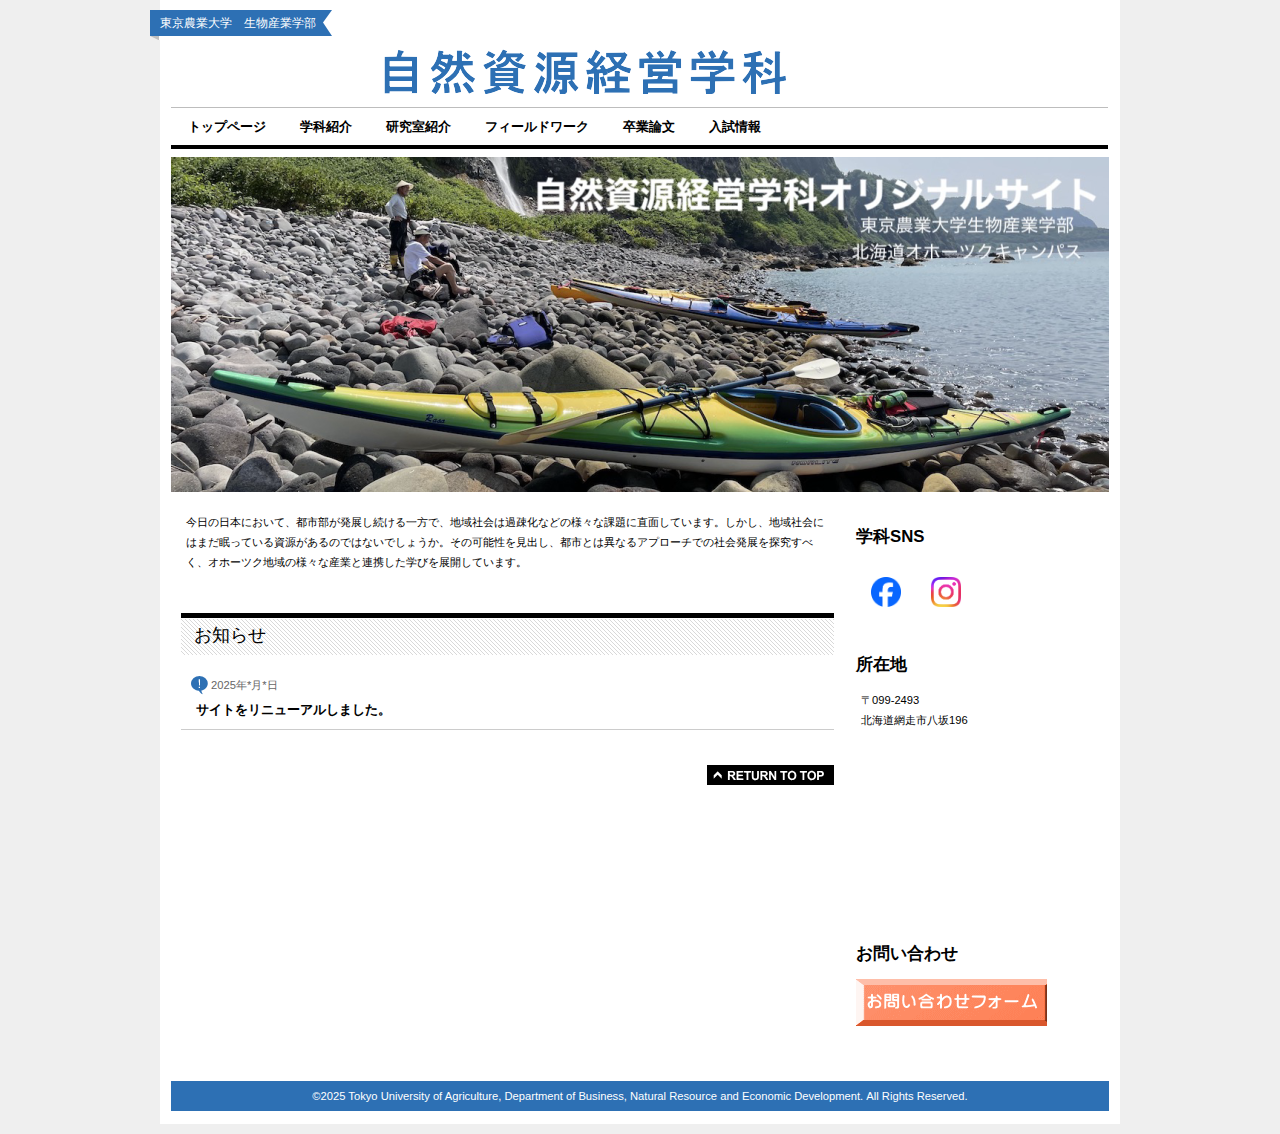
==== index.html @ 0df67103 "first commit" ====
<!DOCTYPE html>
<html lang="ja">
<head>
<meta http-equiv="Content-Type" content="text/html; charset=Shift_JIS">
<meta http-equiv="Content-Style-Type" content="text/css">
<meta http-equiv="Content-Script-Type" content="text/javascript">
<meta name="viewport" content="width=device-width, initial-scale=1">
<meta name="format-detection" content="telephone=no">
<meta name="GENERATOR" content="JustSystems Homepage Builder Version 22.0.5.0 for Windows">
<meta name="Keywords" content="�m��,�k�C��,�ό�,6���Y�Ɖ�,��w,���R">
<meta name="Description" content="���R�����o�c�w�Ȃ̓I�z�[�c�N�n��̗l�X�ȎY�ƂƘA�g�����w�т�W�J����w�Ȃł��B">
<title>�����_�Ƒ�w �����Y�Ɗw�� ���R�����o�c�w��</title>
<link rel="stylesheet" href="hpbparts.css" type="text/css" id="hpbparts">
<link rel="stylesheet" href="container_9J_2c_top.css" type="text/css" id="hpbcontainer">
<link rel="stylesheet" href="main_9J_2c.css" type="text/css" id="hpbmain">
<link rel="stylesheet" href="user.css" type="text/css" id="hpbuser">
<script type="text/javascript" src="jquery.min.js"><!-- hpbiptitle jQuery library --></script> <script type="text/javascript" src="move-mainnav.js">hpb-move-mainnav-js</script>
<script type="text/javascript" language="JavaScript">
<!--HPB_SCRIPT_ROV_50
//
//  (C) 2020 ������ЃW���X�g�V�X�e��
//

// HpbImgPreload:
//
function HpbImgPreload()
{
  var appVer=parseInt(navigator.appVersion);
  var isNC=false,isN6=false,isIE=false;
  if (document.all && appVer >= 4) isIE=true; else
    if (document.getElementById && appVer > 4) isN6=true; else
      if (document.layers && appVer >= 4) isNC=true;
  if (isNC||isN6||isIE)
  {
    if (document.images)
    {
      var imgName = HpbImgPreload.arguments[0];
      var cnt;
      swImg[imgName] = new Array;
      for (cnt = 1; cnt < HpbImgPreload.arguments.length; cnt++)
      {
        swImg[imgName][HpbImgPreload.arguments[cnt]] = new Image();
        swImg[imgName][HpbImgPreload.arguments[cnt]].src = HpbImgPreload.arguments[cnt];
      }
    }
  }
}
// HpbImgFind:
//
function HpbImgFind(doc, imgName)
{
  for (var i=0; i < doc.layers.length; i++)
  {
    var img = doc.layers[i].document.images[imgName];
    if (!img) img = HpbImgFind(doc.layers[i], imgName);
    if (img) return img;
  }
  return null;
}
// HpbImgSwap:
//
function HpbImgSwap(imgName, imgSrc)
{
  var appVer=parseInt(navigator.appVersion);
  var isNC=false,isN6=false,isIE=false;
  if (document.all && appVer >= 4) isIE=true; else
    if (document.getElementById && appVer > 4) isN6=true; else
      if (document.layers && appVer >= 4) isNC=true;
  if (isNC||isN6||isIE)
  {
    if (document.images)
    {
      var img = document.images[imgName];
      if (!img) img = HpbImgFind(document, imgName);
      if (img) img.src = imgSrc;
    }
  }
}
var swImg; swImg=new Array;
//-->
</script>
<script type="text/javascript" language="JavaScript">
<!--HPB_SCRIPT_PLD_50
HpbImgPreload('HPB_ROLLOVER1', 'button111.gif', 'button1111.gif');
//-->
</script>

 </head>
<body id="hpb-template-09-10-01" class="hpb-layoutset-01 hpb-responsive">
<div id="hpb-skip"><a href="#hpb-title">�{���փX�L�b�v</a></div>
<!-- container -->
<div id="hpb-container">
  <!-- header -->
  <div id="hpb-header">
    <div id="hpb-headerMain">
      <h1>�����_�Ƒ�w�@�����Y�Ɗw��</h1>
    </div>
    <div id="hpb-headerLogo"><a href="index.html">�����_�Ƒ�w�@�����Y�Ɗw���@���R���R�o�c�w��</a></div>
  </div>
  <!-- header end --><!-- inner -->
  <div id="hpb-inner">
    <!-- wrapper -->
    <div id="hpb-wrapper">
      <!-- page title -->
      <div id="hpb-title" class="hpb-top-image">
        <h2>�����������������������������������_�Ƒ�w �����Y�Ɗw�� ���R�����o�c�w��</h2>
      </div>
      <!-- page title end --><!-- main -->
      <div id="hpb-main">
        <!-- toppage -->
        <div id="toppage">
          <p>�����̓��{�ɂ����āA�s�s�������W�����������ŁA�n��Љ�͉ߑa���Ȃǂ̗l�X�ȉۑ�ɒ��ʂ��Ă��܂��B�������A�n��Љ�ɂ͂܂������Ă��鎑��������̂ł͂Ȃ��ł��傤���B���̉\�������o���A�s�s�Ƃ͈قȂ�A�v���[�`�ł̎Љ�W��T�����ׂ��A�I�z�[�c�N�n��̗l�X�ȎY�ƂƘA�g�����w�т�W�J���Ă��܂��B</p>
          <hr>
          <div id="toppage-news">
            <h3><span class="ja">�V�����</span><span class="en">���m�点</span></h3>
            <dl>
              <dt>2025�N*��*�� 
              <dd>�T�C�g�����j���[�A�����܂����B 
            </dl>
          </div>

          <div id="pagetop" style="text-align : left;"><a href="#hpb-container">���̃y�[�W�̐擪��</a>
            <div>
              <ul style="margin:0;padding:0">
                <li style="display:inline;background-image:none;padding:2px 1px 1px;border:0">
              </ul>
            </div>
            <!-- toppage end --></div>
        </div>
      </div>
      <!-- main end -->
    </div>
    <!-- wrapper end --><!-- navi -->
    <div id="hpb-nav">
      <h3 class="hpb-c-index">contents</h3>
      <ul>
        <li id="nav-toppage"><a href="index.html"><span class="ja">�g�b�v�y�[�W</span><span class="en">�g�b�v�y�[�W</span></a> 
        <li id="nav-profile"><a href="aboutus.html"><span class="ja">�v���t�B�[��</span><span class="en">�w�ȏЉ�</span></a> 
        <li id="nav-schedule"><a href="laboratory.html"><span class="ja">�X�P�W���[��</span><span class="en">�������Љ�</span></a> 
        <li id="nav-reoprt"><a href="fieldwork.html"><span class="ja">������</span><span class="en">�t�B�[���h���[�N</span></a> 
        <li id="nav-information"><a href="graduatethesis.html"><span class="ja">���ē�</span><span class="en">���Ƙ_��</span></a> 
        <li><a href="admission.html"><span class="ja">���ē�</span><span class="en">�������</span></a> 
        <li><span class="ja">���ē�</span> 
      </ul>
    </div>
    <!-- navi end --><!-- aside -->
    <div id="hpb-aside">
      <div id="banner" style="text-align : left;">
        <h2>�w��SNS</h2>
        <a href="https://www.facebook.com/TUA.ShizenSigenKeiei/"><img src="img/Facebook_Logo_Primary.png" width="30" height="30" border="0" hspace="15" vspace="15" align="left" alt="Facebook���S"></a>
        <div><a href="https://www.instagram.com/nature_nodai/"><img src="img/Instagram_Glyph_Gradient.png" width="30" height="30" border="0" hspace="15" vspace="15" alt="�C���X�^�O�������S"></a></div>
        �@
        <h2>���ݒn</h2>
        <p>��099-2493<br>
        �k�C���ԑ��s����196</p>
        <iframe src="https://www.google.com/maps/embed?pb=!1m18!1m12!1m3!1d1778744.7709348495!2d141.6305071505508!3d43.515283410866694!2m3!1f0!2f0!3f0!3m2!1i1024!2i768!4f13.1!3m3!1m2!1s0x5f6d3686e70d5a61%3A0x603394fdd5c8638f!2z5p2x5Lqs6L6y5qWt5aSn5a2mIOWMl-a1t-mBk-OCquODm-ODvOODhOOCr-OCreODo-ODs-ODkeOCuQ!5e0!3m2!1sja!2sjp!4v1741929454805!5m2!1sja!2sjp" style="border:0;
	width : 241px;
	height : 181px;
	allowfullscreen=" " loading="lazy" referrerpolicy="no-referrer-when-downgrade"></iframe>
        <div>
          <h2>���₢���킹</h2>
          <div><a href="https://form.run/embed/@so--h7cgMnsIVmKWk0HRAmiR?embed=direct"><a href="https://form.run/embed/@so--h7cgMnsIVmKWk0HRAmiR?embed=direct" id="HPB_ROLLOVER1" name="HPB_ROLLOVER1" onmouseout="HpbImgSwap('HPB_ROLLOVER1', 'button111.gif');" onmouseover="HpbImgSwap('HPB_ROLLOVER1', 'button1111.gif');"><img src="button111.gif" width="191" height="47" border="0" style="border-top-width : 0px;border-left-width : 0px;border-right-width : 0px;border-bottom-width : 0px;" alt="���₢���킹�t�H�[�� " name="HPB_ROLLOVER1"></a></a></div>
          <h2><br>
          </h2>
        </div>
      </div>
    </div>
    <!-- aside end -->
  </div>
  <!-- inner end --><!-- footer -->
  <div id="hpb-footer">
    <div id="hpb-footerMain">
      <p>&copy;2025 Tokyo University of Agriculture, Department of Business, Natural
      Resource and Economic Development.&nbsp;All&nbsp;Rights&nbsp;Reserved.</p>
    </div>
  </div>
  <!-- footer end -->
</div>
<!-- container end --><script type="text/javascript" src="navigation.js">hpb-navigation-js</script> </body>
</html>
---- hpbparts.css ----
@charset "Shift_JIS";

/******************************
 * float clear
 ******************************/
.hpb-clear {
    clear: both;
}

.hpb-clearfix:after {
    content: ".";
    clear: both;
    height: 0;
    display: block;
    visibility: hidden;
}
.hpb-clearfix {
    zoom: 1; /* for IE6 */
}

/******************************
 * ���C�A�E�g �R���e�i (div)
 ******************************/

/* ����Ȃ� ������ */
.hpb-parts-cnt-01 {
    margin: 0px;
    padding: 0px;
    border: none;
    width: auto;
    float: none;
    clear: both;
}

/* ����Ȃ� ��60px */
.hpb-parts-cnt-01-060 {
    margin: 0px;
    padding: 0px;
    border: none;
    width: 60px;
    float: left;
}

/* ����Ȃ� ��120px */
.hpb-parts-cnt-01-120 {
    margin: 0px;
    padding: 0px;
    border: none;
    width: 120px;
    float: left;
}

/* ����Ȃ� ��180px */
.hpb-parts-cnt-01-180 {
    margin: 0px;
    padding: 0px;
    border: none;
    width: 180px;
    float: left;
}

/* ����Ȃ� ��240px */
.hpb-parts-cnt-01-240 {
    margin: 0px;
    padding: 0px;
    border: none;
    width: 240px;
    float: left;
}

/* ����Ȃ� ��360px */
.hpb-parts-cnt-01-360 {
    margin: 0px;
    padding: 0px;
    border: none;
    width: 360px;
    float: left;
}

/* ���͂� ������ */
.hpb-parts-cnt-02 {
    margin: 0px;
    padding: 0px;
    border-width: 1px;
    border-style: solid;
    width: auto;
    float: none;
    clear: both;
}

/* ���͂� ��60px */
.hpb-parts-cnt-02-060 {
    margin: 0px;
    padding: 0px;
    border-width: 1px;
    border-style: solid;
    width: 60px;
    float: left;
}

/* ���͂� ��120px */
.hpb-parts-cnt-02-120 {
    margin: 0px;
    padding: 0px;
    border-width: 1px;
    border-style: solid;
    width: 120px;
    float: left;
}

/* ���͂� ��180px */
.hpb-parts-cnt-02-180 {
    margin: 0px;
    padding: 0px;
    border-width: 1px;
    border-style: solid;
    width: 180px;
    float: left;
}

/* ���͂� ��240px */
.hpb-parts-cnt-02-240 {
    margin: 0px;
    padding: 0px;
    border-width: 1px;
    border-style: solid;
    width: 240px;
    float: left;
}

/* ���͂� ��360px */
.hpb-parts-cnt-02-360 {
    margin: 0px;
    padding: 0px;
    border-width: 1px;
    border-style: solid;
    width: 360px;
    float: left;
}

/******************************
 * ���o�� (h1-h6)
 ******************************/

/* ����Ȃ� */
.hpb-parts-hl-01 {
    margin: 0px;
    padding: 0px 0.2em;
    border: none !important;
    line-height: 1.2em;
}

/* ���� 1 */
.hpb-parts-hl-02 {
    margin: 0px;
    padding: 0px 0.2em;
    border-bottom-width: 1px !important;
    border-bottom-style: solid !important;
    border-top-style: none !important;
    border-right-style: none !important;
    border-left-style: none !important;
    line-height: 1.2em;
}

/* ���� 2 (2�d��) */
.hpb-parts-hl-03 {
    margin: 0px;
    padding: 0px 0.2em;
    border-bottom-width: 3px !important;
    border-bottom-style: double !important;
    border-top-style: none !important;
    border-right-style: none !important;
    border-left-style: none !important;
    line-height: 1.2em;
}

/* ���͂� 1 */
.hpb-parts-hl-04 {
    margin: 0px;
    padding: 0px 0.2em;
    border-width: 1px !important;
    border-style: solid !important;
    line-height: 1.2em;
}

/* ���͂� 2 (2�d��) */
.hpb-parts-hl-05 {
    margin: 0px;
    padding: 0px 0.2em;
    border-width: 3px !important;
    border-style: double !important;
    line-height: 1.2em;
}

/* ����� 1 (�����t��) */
.hpb-parts-hl-06 {
    margin: 0px;
    padding: 0px 0px 0px 0.2em;
    border-left-width: 1.2em !important;
    border-left-style: solid !important;
    border-top-style: none !important;
    border-right-style: none !important;
    border-bottom-style: none !important;
    line-height: 1.2em;
}

/* ����� 2 (�����t��������) */
.hpb-parts-hl-07 {
    margin: 0px;
    padding: 0px 0px 0px 0.2em;
    border-left-width: 1.2em !important;
    border-left-style: solid !important;
    border-bottom-width: 2px !important;
    border-bottom-style: solid !important;
    border-top-style: none !important;
    border-right-style: none !important;
    line-height: 1.2em;
}

/* ����� 3 (�����t�������͂�) */
.hpb-parts-hl-08 {
    margin: 0px;
    padding: 0px 0px 0px 0.2em;
    border-style: solid !important;
    border-width: 2px 2px 2px 1.2em !important;
    line-height: 1.2em;
}

/******************************
 * ���͘g (div)
 ******************************/

/* �����Ȃ� */
.hpb-parts-cbox-01 {
    margin: 0px;
    padding: 5px;
    border: none;
}

/* ���͂� 1 (����) */
.hpb-parts-cbox-02 {
    margin: 0px;
    padding: 4px;
    border-width: 1px;
    border-style: solid;
}

/* ���͂� 2 (�_��) */
.hpb-parts-cbox-03 {
    margin: 0px;
    padding: 4px;
    border-width: 1px;
    border-style: dotted;
}

/* ���͂� 3 (2�d��) */
.hpb-parts-cbox-04 {
    margin: 0px;
    padding: 2px;
    border-width: 3px;
    border-style: double;
}

/******************************
 * �ʐ^/�摜 (img)
 ******************************/

/* �]���Ȃ� */
.hpb-parts-img-01 {
    margin: 0px;
    padding: 0px;
    border: none;
    float: left;
}

/* �]������ */
.hpb-parts-img-02 {
    margin: 0px;
    padding: 5px;
    border: none;
    float: left;
}

/* �ʐ^�{�b�N�X ���񂹔z�u�p */
.hpb-parts-img-03 {
    margin: 0px 5px 0px 0px !important;
    padding: 5px;
    border: none;
    float: left;
}

/* �ʐ^�{�b�N�X �E�񂹔z�u�p */
.hpb-parts-img-04 {
    margin: 0px 0px 0px 5px !important;
    padding: 5px;
    border: none;
    float: right;
}

/* �����ʐ^�{�b�N�X ���[�p */
.hpb-parts-img-05 {
    margin: 0px;
    padding: 5px;
    border: none;
    float: left;
    clear: both;
}

/* �����ʐ^�{�b�N�X 2��ڗp */
.hpb-parts-img-06 {
    margin: 0px;
    padding: 5px 5px 5px 0px;
    border: none;
    float: left;
}

/* �����ʐ^�{�b�N�X ���[�E2�s�ڗp */
.hpb-parts-img-07 {
    margin: 0px;
    padding: 0px 5px 5px 5px;
    border: none;
    float: left;
    clear: both;
}

/* �����ʐ^�{�b�N�X 2�s�ڗp */
.hpb-parts-img-08 {
    margin: 0px;
    padding: 0px 5px 5px 0px;
    border: none;
    float: left;
}

/******************************
 * ������ (hr)
 ******************************/

/* ������ 1 (�����E��) */
.hpb-parts-hr-01 {
    margin: 0.5em 0px;
    border-width: 1px 0px 0px 0px !important;
    border-top-style: solid !important;
}

/* ������ 2 (�����E��) */
.hpb-parts-hr-02 {
    margin: 0.5em 0px;
    border-width: 2px 0px 0px 0px;
    border-top-style: solid;
}

/* ������ 3 (�_���E��) */
.hpb-parts-hr-03 {
    margin: 0.5em 0px;
    border-width: 1px 0px 0px 0px;
    border-top-style: dotted;
    height: 0px;
}

/* ������ 4 (�_���E��) */
.hpb-parts-hr-04 {
    margin: 0.5em 0px;
    border-width: 2px 0px 0px 0px;
    border-top-style: dotted;
    height: 0px;
}

/* ������ 5 (�j���E��) */
.hpb-parts-hr-05 {
    margin: 0.5em 0px;
    border-width: 1px 0px 0px 0px;
    border-top-style: dashed;
}

/* ������ 6 (�j���E��) */
.hpb-parts-hr-06 {
    margin: 0.5em 0px;
    border-width: 2px 0px 0px 0px;
    border-top-style: dashed;
}

/* ������ 7 (2�d��) */
.hpb-parts-hr-07 {
    margin: 0.5em 0px;
    border-width: 3px 0px 0px 0px;
    border-top-style: double;
}

/******************************
 * �ʐ^�{�b�N�X (div)
 ******************************/

/* ����Ȃ� */
.hpb-parts-pbox-01 {
    margin: 5px;
    padding: 0px;
    border: none;
    text-align: left;
    width: auto;
    float: none;
    clear: both;
}

/* ����Ȃ� �摜��60px */
.hpb-parts-pbox-01-060 {
    margin: 5px;
    padding: 0px 0px 5px 0px;
    border: none;
    text-align: left;
    width: 70px;
    float: left;
}

/* ����Ȃ� �摜��120px */
.hpb-parts-pbox-01-120 {
    margin: 5px;
    padding: 0px 0px 5px 0px;
    border: none;
    text-align: left;
    width: 130px;
    float: left;
}

/* ����Ȃ� �摜��180px */
.hpb-parts-pbox-01-180 {
    margin: 5px;
    padding: 0px 0px 5px 0px;
    border: none;
    text-align: left;
    width: 190px;
    float: left;
}

/* ����Ȃ� �摜��240px */
.hpb-parts-pbox-01-240 {
    margin: 5px;
    padding: 0px 0px 5px 0px;
    border: none;
    text-align: left;
    width: 250px;
    float: left;
}

/* ���͂� */
.hpb-parts-pbox-02 {
    margin: 4px;
    padding: 0px;
    border-width: 1px;
    border-style: solid;
    text-align: left;
    width: auto;
    float: none;
}

/* ���͂� �摜��60px */
.hpb-parts-pbox-02-060 {
    margin: 4px;
    padding: 0px 0px 5px 0px;
    border-width: 1px;
    border-style: solid;
    text-align: left;
    width: 70px;
    float: left;
}

/* ���͂� �摜��120px */
.hpb-parts-pbox-02-120 {
    margin: 4px;
    padding: 0px 0px 5px 0px;
    border-width: 1px;
    border-style: solid;
    text-align: left;
    width: 130px;
    float: left;
}

/* ���͂� �摜��180px */
.hpb-parts-pbox-02-180 {
    margin: 4px;
    padding: 0px 0px 5px 0px;
    border-width: 1px;
    border-style: solid;
    text-align: left;
    width: 190px;
    float: left;
}

/* ���͂� �摜��240px */
.hpb-parts-pbox-02-240 {
    margin: 4px;
    padding: 0px 0px 5px 0px;
    border-width: 1px;
    border-style: solid;
    text-align: left;
    width: 250px;
    float: left;
}

/* �ʐ^�{�b�N�X�p ���͗̈� */
.hpb-parts-pbox-desc {
    margin: 0px;
    padding: 5px 5px 0px 5px;
    border: none;
}

/******************************
 * �����ʐ^�{�b�N�X (div)
 ******************************/

/* ����Ȃ� �摜��60px ��2x�c1 */
.hpb-parts-mpbox-01-2060 {
    margin: 5px;
    padding: 0px 0px 5px 0px;
    border: none;
    text-align: left;
    width: 135px;
    float: left;
}

/* ����Ȃ� �摜��60px ��3x�c1 */
.hpb-parts-mpbox-01-3060 {
    margin: 5px;
    padding: 0px 0px 5px 0px;
    border: none;
    text-align: left;
    width: 200px;
    float: left;
}

/* ����Ȃ� �摜��60px ��4x�c1 */
.hpb-parts-mpbox-01-4060 {
    margin: 5px;
    padding: 0px 0px 5px 0px;
    border: none;
    text-align: left;
    width: 265px;
    float: left;
}

/* ����Ȃ� �摜��120px ��2x�c1 */
.hpb-parts-mpbox-01-2120 {
    margin: 5px;
    padding: 0px 0px 5px 0px;
    border: none;
    text-align: left;
    width: 255px;
    float: left;
}

/* ����Ȃ� �摜��120px ��3x�c1 */
.hpb-parts-mpbox-01-3120 {
    margin: 5px;
    padding: 0px 0px 5px 0px;
    border: none;
    text-align: left;
    width: 380px;
    float: left;
}

/* ����Ȃ� �摜��120px ��4x�c1 */
.hpb-parts-mpbox-01-4120 {
    margin: 5px;
    padding: 0px 0px 5px 0px;
    border: none;
    text-align: left;
    width: 505px;
    float: left;
}

/* ����Ȃ� �摜��180px ��2x�c1 */
.hpb-parts-mpbox-01-2180 {
    margin: 5px;
    padding: 0px 0px 5px 0px;
    border: none;
    text-align: left;
    width: 375px;
    float: left;
}

/* ����Ȃ� �摜��180px ��3x�c1 */
.hpb-parts-mpbox-01-3180 {
    margin: 5px;
    padding: 0px 0px 5px 0px;
    border: none;
    text-align: left;
    width: 560px;
    float: left;
}

/* ����Ȃ� �摜��180px ��4x�c1 */
.hpb-parts-mpbox-01-4180 {
    margin: 5px;
    padding: 0px 0px 5px 0px;
    border: none;
    text-align: left;
    width: 745px;
    float: left;
}

/* ����Ȃ� �摜��240px ��2x�c1 */
.hpb-parts-mpbox-01-2240 {
    margin: 5px;
    padding: 0px 0px 5px 0px;
    border: none;
    text-align: left;
    width: 495px;
    float: left;
}

/* ����Ȃ� �摜��240px ��3x�c1 */
.hpb-parts-mpbox-01-3240 {
    margin: 5px;
    padding: 0px 0px 5px 0px;
    border: none;
    text-align: left;
    width: 740px;
    float: left;
}

/* ����Ȃ� �摜��240px ��4x�c1 */
.hpb-parts-mpbox-01-4240 {
    margin: 5px;
    padding: 0px 0px 5px 0px;
    border: none;
    text-align: left;
    width: 985px;
    float: left;
}

/* ���͂� �摜��60px ��2x�c1 */
.hpb-parts-mpbox-02-2060 {
    margin: 4px;
    padding: 0px 0px 5px 0px;
    border-width: 1px;
    border-style: solid;
    text-align: left;
    width: 135px;
    float: left;
}

/* ���͂� �摜��60px ��3x�c1 */
.hpb-parts-mpbox-02-3060 {
    margin: 4px;
    padding: 0px 0px 5px 0px;
    border-width: 1px;
    border-style: solid;
    text-align: left;
    width: 200px;
    float: left;
}

/* ���͂� �摜��60px ��4x�c1 */
.hpb-parts-mpbox-02-4060 {
    margin: 4px;
    padding: 0px 0px 5px 0px;
    border-width: 1px;
    border-style: solid;
    text-align: left;
    width: 265px;
    float: left;
}

/* ���͂� �摜��120px ��2x�c1 */
.hpb-parts-mpbox-02-2120 {
    margin: 4px;
    padding: 0px 0px 5px 0px;
    border-width: 1px;
    border-style: solid;
    text-align: left;
    width: 255px;
    float: left;
}

/* ���͂� �摜��120px ��3x�c1 */
.hpb-parts-mpbox-02-3120 {
    margin: 4px;
    padding: 0px 0px 5px 0px;
    border-width: 1px;
    border-style: solid;
    text-align: left;
    width: 380px;
    float: left;
}

/* ���͂� �摜��120px ��4x�c1 */
.hpb-parts-mpbox-02-4120 {
    margin: 4px;
    padding: 0px 0px 5px 0px;
    border-width: 1px;
    border-style: solid;
    text-align: left;
    width: 505px;
    float: left;
}

/* ���͂� �摜��180px ��2x�c1 */
.hpb-parts-mpbox-02-2180 {
    margin: 4px;
    padding: 0px 0px 5px 0px;
    border-width: 1px;
    border-style: solid;
    text-align: left;
    width: 375px;
    float: left;
}

/* ���͂� �摜��180px ��3x�c1 */
.hpb-parts-mpbox-02-3180 {
    margin: 4px;
    padding: 0px 0px 5px 0px;
    border-width: 1px;
    border-style: solid;
    text-align: left;
    width: 560px;
    float: left;
}

/* ���͂� �摜��180px ��4x�c1 */
.hpb-parts-mpbox-02-4180 {
    margin: 4px;
    padding: 0px 0px 5px 0px;
    border-width: 1px;
    border-style: solid;
    text-align: left;
    width: 745px;
    float: left;
}

/* ���͂� �摜��240px ��2x�c1 */
.hpb-parts-mpbox-02-2240 {
    margin: 4px;
    padding: 0px 0px 5px 0px;
    border-width: 1px;
    border-style: solid;
    text-align: left;
    width: 495px;
    float: left;
}

/* ���͂� �摜��240px ��3x�c1 */
.hpb-parts-mpbox-02-3240 {
    margin: 4px;
    padding: 0px 0px 5px 0px;
    border-width: 1px;
    border-style: solid;
    text-align: left;
    width: 740px;
    float: left;
}

/* ���͂� �摜��240px ��4x�c1 */
.hpb-parts-mpbox-02-4240 {
    margin: 4px;
    padding: 0px 0px 5px 0px;
    border-width: 1px;
    border-style: solid;
    text-align: left;
    width: 985px;
    float: left;
}

/******************************
 * �o�i�[���X�g
 ******************************/

/* �����^ 1 */
.hpb-parts-blist-01 {
    margin: 0px;
    padding: 0px;
}
.hpb-parts-blist-01 ul {
    margin: 0px;
    padding: 5px 0px 0px 0px;
    list-style-type: none;
    text-align: center;
}
.hpb-parts-blist-01 li {
    padding: 0px 5px 5px 5px;
}
.hpb-parts-blist-01 li a {
    display: block;
    margin: 0px;
    padding: 5px;
    text-decoration: none;
    border-style: none;
}

/* �����^ 2 */
.hpb-parts-blist-02 {
    margin: 0px;
    padding: 0px;
}
.hpb-parts-blist-02 ul {
    margin: 0px;
    padding: 5px 0px 0px 0px;
    list-style-type: none;
    text-align: center;
}
.hpb-parts-blist-02 li {
    padding: 0px 5px 5px 5px;
}
.hpb-parts-blist-02 li a {
    display: block;
    margin: 0px;
    padding: 5px;
    text-decoration: none;
    border-width: 1px;
    border-style: solid;
}

/* �����^ 3 */
.hpb-parts-blist-03 {
    margin: 0px;
    padding: 0px;
}
.hpb-parts-blist-03 ul {
    margin: 0px;
    padding: 5px 0px 0px 0px;
    list-style-type: none;
    text-align: center;
}
.hpb-parts-blist-03 li {
    padding: 0px 5px 5px 5px;
}
.hpb-parts-blist-03 li a {
    display: block;
    margin: 0px auto;
    padding: 5px;
    text-decoration: none;
    border-left-width: 2em;
    border-left-style: solid;
    border-right-width: 2em;
    border-right-style: solid;
    border-top-width: 1px;
    border-top-style: solid;
    border-bottom-width: 1px;
    border-bottom-style: solid;
}

/* �摜�t�� 1 */
.hpb-parts-blist-04 {
    margin: 0px;
    padding: 0px;
}
.hpb-parts-blist-04 ul {
    margin: 0px;
    padding: 5px 0px 0px 0px;
    list-style-type: none;
    text-align: left;
}
.hpb-parts-blist-04 li {
    padding: 0px 5px 5px 5px;
}
.hpb-parts-blist-04 li a {
    display: block;
    margin: 0px;
    padding: 0px;
    text-decoration: none;
    border-style: none;
    height: 30px;
}
.hpb-parts-blist-04 li a img {
    margin: 0px;
    padding: 0px 5px 0px 0px;
    border: none;
    vertical-align: middle;
}

/* �摜�t�� 2 */
.hpb-parts-blist-05 {
    margin: 0px;
    padding: 0px;
}
.hpb-parts-blist-05 ul {
    margin: 0px;
    padding: 5px 0px 0px 0px;
    list-style-type: none;
    text-align: left;
}
.hpb-parts-blist-05 li {
    padding: 0px 5px 5px 5px;
}
.hpb-parts-blist-05 li a {
    display: block;
    margin: 0px;
    padding: 0px;
    text-decoration: none;
    border-width: 1px;
    border-style: solid;
    height: 30px;
}
.hpb-parts-blist-05 li a img {
    margin: 0px;
    padding: 0px 5px 0px 0px;
    border: none;
    vertical-align: middle;
}

/******************************
 * �f�t�H���g�X�^�C���ݒ�
 ******************************/

.hpb-parts-cnt-style {
    text-align: left;
}

.hpb-parts-hl-style {
    border-color: #cccccc;
}

.hpb-parts-cbox-style {
    text-align: left;
}

.hpb-parts-hr-style {
    clear: both;
}

.hpb-parts-pbox-style {
    border-color: #cccccc;
}

/*--------------------------------------------------------
  �t��CSS�e���v���[�g���i���X�|���V�u�ݒ�
--------------------------------------------------------*/
@media screen and (max-width: 568px) {

	/******************************
	 * Yahoo!���R-�n�}, Google�}�b�v
	 ******************************/
	div[name="HPBMAP"] {
		max-width: 100% !important;
	}

	#hpb-main div[name="HPBMAP"] img {
		max-width: none;
	}

	/******************************
	 * �t�H�g���[�V����
	 ******************************/
	.hpb-photomotion {
		max-width: 100% !important;
		height: auto !important;
	}
	.hpb-photomotion:after {
		display:table;
		clear:both;
		content:"";
	}

	/* �摜�ݒ� */
	#hpb-main img {
		max-width: 100%;
		height: auto;
	}

	/******************************
	 * ���C�A�E�g �R���e�i (div)
	 ******************************/
	/* ����Ȃ� ��60px */
	.hpb-parts-cnt-01-060,
	/* ����Ȃ� ��120px */
	.hpb-parts-cnt-01-120,
	/* ����Ȃ� ��180px */
	.hpb-parts-cnt-01-180,
	/* ����Ȃ� ��240px */
	.hpb-parts-cnt-01-240,
	/* ����Ȃ� ��360px */
	.hpb-parts-cnt-01-360 {
		max-width:100%;
		margin-left: auto;
		margin-right: auto;
	}

	/******************************
	 * �ʐ^�{�b�N�X (div)
	 ******************************/
	/* ����Ȃ� �摜��60px */
	.hpb-parts-pbox-01-060,
	/* ����Ȃ� �摜��120px */
	.hpb-parts-pbox-01-120,
	/* ����Ȃ� �摜��180px */
	.hpb-parts-pbox-01-180,
	/* ����Ȃ� �摜��240px */
	.hpb-parts-pbox-01-240,
	/* ���͂� */
	.hpb-parts-pbox-02,
	/* ���͂� �摜��60px */
	.hpb-parts-pbox-02-060,
	/* ���͂� �摜��120px */
	.hpb-parts-pbox-02-120,
	/* ���͂� �摜��180px */
	.hpb-parts-pbox-02-180,
	/* ���͂� �摜��240px */
	.hpb-parts-pbox-02-240 {
		max-width:100%;
		margin-left: auto;
		margin-right: auto;
	}

	/******************************
	 * �����ʐ^�{�b�N�X (div)
	 ******************************/
	/* ����Ȃ� �摜��60px ��2x�c1 */
	.hpb-parts-mpbox-01-2060,
	/* ����Ȃ� �摜��60px ��3x�c1 */
	.hpb-parts-mpbox-01-3060,
	/* ����Ȃ� �摜��60px ��4x�c1 */
	.hpb-parts-mpbox-01-4060,
	/* ����Ȃ� �摜��120px ��2x�c1 */
	.hpb-parts-mpbox-01-2120,
	/* ����Ȃ� �摜��120px ��3x�c1 */
	.hpb-parts-mpbox-01-3120,
	/* ����Ȃ� �摜��120px ��4x�c1 */
	.hpb-parts-mpbox-01-4120,
	/* ����Ȃ� �摜��180px ��2x�c1 */
	.hpb-parts-mpbox-01-2180,
	/* ����Ȃ� �摜��180px ��3x�c1 */
	.hpb-parts-mpbox-01-3180,
	/* ����Ȃ� �摜��180px ��4x�c1 */
	.hpb-parts-mpbox-01-4180,
	/* ����Ȃ� �摜��240px ��2x�c1 */
	.hpb-parts-mpbox-01-2240,
	/* ����Ȃ� �摜��240px ��3x�c1 */
	.hpb-parts-mpbox-01-3240,
	/* ����Ȃ� �摜��240px ��4x�c1 */
	.hpb-parts-mpbox-01-4240,
	/* ���͂� �摜��60px ��2x�c1 */
	.hpb-parts-mpbox-02-2060,
	/* ���͂� �摜��60px ��3x�c1 */
	.hpb-parts-mpbox-02-3060,
	/* ���͂� �摜��60px ��4x�c1 */
	.hpb-parts-mpbox-02-4060,
	/* ���͂� �摜��120px ��2x�c1 */
	.hpb-parts-mpbox-02-2120,
	/* ���͂� �摜��120px ��3x�c1 */
	.hpb-parts-mpbox-02-3120,
	/* ���͂� �摜��120px ��4x�c1 */
	.hpb-parts-mpbox-02-4120,
	/* ���͂� �摜��180px ��2x�c1 */
	.hpb-parts-mpbox-02-2180,
	/* ���͂� �摜��180px ��3x�c1 */
	.hpb-parts-mpbox-02-3180,
	/* ���͂� �摜��180px ��4x�c1 */
	.hpb-parts-mpbox-02-4180,
	/* ���͂� �摜��240px ��2x�c1 */
	.hpb-parts-mpbox-02-2240,
	/* ���͂� �摜��240px ��3x�c1 */
	.hpb-parts-mpbox-02-3240,
	/* ���͂� �摜��240px ��4x�c1 */
	.hpb-parts-mpbox-02-4240 {
		max-width:100%;
		margin-left: auto;
		margin-right: auto;
	}



}
---- container_9J_2c_top.css ----
@charset "Shift_JIS";

/*--------------------------------------------------------
  ���C�A�E�g�ݒ�
--------------------------------------------------------*/

#hpb-container{
	width:980px;
	position: relative;
	margin-top:-1px;
	margin-left:auto;
	margin-right:auto;
	background-image : url(containerBg_9J.png);
	background-repeat: repeat-y;
	background-position: center top;
}

#hpb-header{
    width: 980px;
    margin-bottom: 50px;
}

#hpb-footer{
	width: 938px;
	clear: both;
    margin-left: auto;
    margin-right: auto;
	padding-bottom:13px;
	margin-bottom:10px;
}

#hpb-inner{
    width: 938px;
    margin-left: auto;
    margin-right: auto;
    position: relative;
    clear: both;
}

.hpb-layoutset-02 #hpb-wrapper{
    width: 660px;
    float: left;
}

.hpb-layoutset-01 #hpb-title{
    height: 335px;
}

.hpb-layoutset-01 #hpb-title h2{
    margin-top: 0;
    margin-bottom: 0;
    margin-left: 0;
    margin-right: 0;
    overflow: hidden;
    text-indent: -9999px;
    height: 335px;
    background-image : url(mainimg_9J.png);
    background-position: top center;
    background-repeat: no-repeat;
}

.hpb-layoutset-02 #hpb-title{
    width: 938px;
    height: 136px;
}
.hpb-layoutset-02 #hpb-title h2{
    margin-top: 0;
    margin-bottom: 10px;
    margin-left: 0;
    margin-right: 0;
    overflow: hidden;
    height: 136px;
    background-image : url(titleBg_9J.png);
    background-position: top left;
    background-repeat: no-repeat;
	line-height:136px;
	text-align:left;
    font-size: 24px;
}
h2 span.ja{
	padding-left:27px;
}
h2 span.en{
    font-size: 18px;
    text-transform: uppercase;
	padding-left:20px;
}


#hpb-main{
    width: 653px;
    float: left;
    padding-bottom: 0px;
	margin-left:10px;
    text-align: left;
    padding-top: 10px;
}

#hpb-wrapper #hpb-main h3:first-child{
    margin-top: 5px;
}

.hpb-layoutset-01 #hpb-main{
    padding-top: 10px;
}

#hpb-aside{
    width: 253px;
    float: right;
    margin-top: 19px;
	margin-right:0px;
    padding-bottom: 0px;
}

.hpb-layoutset-02 #hpb-aside{
    margin-top: 145px;
}

#hpb-nav{
    width: 937px;
    height: 42px;
    overflow: hidden;
    position: absolute;
    top: -50px;
    left: 0px;
}

/*--------------------------------------------------------
  �f�U�C���ݒ�
--------------------------------------------------------*/

/* �R���e���c�z�u�̈� */

/* �i�r�Q�[�V���� */
#hpb-nav ul{
	margin-top: -1px;
	margin-right: 0;
	margin-bottom: 0;
	margin-left: 0px;
	padding-top: 0;
	padding-right: 0;
	padding-left: 0;
	padding-bottom: 0;
	list-style-type: none;
	text-align: left;
	border-top-width: 1px;
	border-bottom-width: 4px;
	border-top-style: solid;
	border-bottom-style: solid;
	border-top-color: #bdbdbd;
	border-bottom-color: #000000;
    height: 37px;
}

#hpb-nav ul::after{
    content: ".";
    display: block;
    height: 0;
    clear: both;
    visibility: hidden;
}

#hpb-nav li{
    float: left;
	display: inline;
    font-size: 13px;
	line-height:37px;
    height: 37px;
    overflow: hidden;
}
#hpb-nav li a{
	display: inline-block;
	overflow: hidden;
	padding-left: 17px;
	padding-right: 17px;
    font-weight: bold;
    text-decoration: none;
	line-height:37px;
    height: 37px;
	color:#000000;
}
#hpb-nav li a:hover{
	color:#FFFFFF;
    text-decoration: none;
	background-color:#2d70b4;
}

#hpb-nav li span.en{
	text-transform:uppercase;
	display:inline-block;
}
#hpb-nav li span.ja{
    display: none;
}

#hpb-nav h3.hpb-c-index{
    height: 1px;
    margin: 0;
    padding: 0;
    overflow: hidden;
    text-indent: -9999px;
    background: none;
}

/*--------------------------------------------------------
  ���ʃp�[�c�f�U�C���ݒ�
--------------------------------------------------------*/

/* =======================================================
  ���X�|���V�u�ݒ�
======================================================= */
@media screen and (max-width: 568px) {

	/*--------------------------------------------------------
		���C�A�E�g�ݒ�
	--------------------------------------------------------*/
	
	#hpb-container{
		width: 100%;
		background-image : none;
		background-color: #FFFFFF;
	}
	
	#hpb-header{
		width: 100%;
		margin-bottom: 0px;
		padding-bottom: 10px;
	}
	
	#hpb-footer{
		width: 100%;
	}
	
	#hpb-inner{
		width: 100%;
	}
	
	.hpb-layoutset-02 #hpb-wrapper{
		width: 100%;
		float: none;
	}
	
	.hpb-layoutset-01 #hpb-title{
		height: auto;
	}
	
	.hpb-layoutset-01 #hpb-title h2{
		height: 196px;
		background-size: contain;
	}
	
	.hpb-layoutset-02 #hpb-title{
		width: 100%;
		height: auto;
	}
	
	.hpb-layoutset-02 #hpb-title h2{
		height: auto;
		background-image : none;
		line-height: 1.4;
		background-color: #ADBDCA;
		padding-top: 10px;
		padding-bottom: 10px;
	}
	
	h2 span.ja{
		padding-left: 10px;
		display: inline-block;
	}
	h2 span.en{
		padding-left: 10px;
		display: inline-block;
	}
	
	#hpb-main{
		width: 96%;
		float: none;
		padding-bottom: 20px;
		margin-right: auto;
		margin-left: auto;
	}
	
	.hpb-layoutset-01 #hpb-main{
    	padding-top: 0px;
	}
	
	#hpb-aside{
		width: 96%;
		float: none;
		margin-top: 0px;
		margin-right: auto;
		padding-bottom: 20px;
		margin-left: auto;
	}
	
	.hpb-layoutset-02 #hpb-aside{
		margin-top: 0px;
	}
	
	#hpb-nav{
		width: 100%;
		height: auto;
		position: relative;
		top: 0px;
		border-top-color: #BDBDBD;
		border-top-style: solid;
		border-top-width:	1px;
		border-bottom-color: #000000;
		border-bottom-style: solid;
		border-bottom-width:	4px;
	}
	/*--------------------------------------------------------
		�f�U�C���ݒ�
	--------------------------------------------------------*/
	
	/* �R���e���c�z�u�̈� */
	
	/* �i�r�Q�[�V���� */
	#hpb-nav ul{
		margin-top: 0px;
		border-top-style: none;
		border-bottom-style: none;
		height: auto;
		display: none;
	}
	#hpb-nav ul.toggled-on{
		display: block;
	}
	#hpb-nav li{
		float: none;
		display: block;
		line-height: 1.4;
		height: auto;
		border-top-color: #000000;
		border-top-style: solid;
		border-top-width: 1px;
	}
	#hpb-nav li a{
		display: block;
		padding-top: 10px;
		padding-right: 10px;
		padding-bottom: 10px;
		padding-left: 10px;
		line-height: 1.4;
		height: auto;
	}
	
	#hpb-nav li span.en{
		line-height: 1.4;
	}
}
---- main_9J_2c.css ----
@charset "Shift_JIS";

/* �v�f���Z�b�g */
body{
	margin: 0;
	padding: 0;
	text-align: center;
	font-size: 75%;
	font-family: '���C���I', Meiryo, '�q���M�m�p�S Pro W3', 'Hiragino Kaku Gothic Pro', '�l�r �o�S�V�b�N', 'Osaka', sans-serif;
	color: #000000; /* �W�������F */
	min-width: 900px;
	background-color: #efefef;
}
/* Safari�p�n�b�N �����T�C�Y���� */
/*\*/
html:first-child body{
    font-size: 70%;
}
/* end */

img{
    border-top: 0;
    border-right: 0;
    border-bottom: 0;
    border-left: 0;
}


/*--------------------------------------------------------
  ���ʃ��C�A�E�g�p�[�c�ݒ�
--------------------------------------------------------*/
/* �w�b�_�[���p�[�c */
#hpb-headerMain{
	background-image : url(headerMainBg1_9J.png);
	background-repeat: no-repeat;
	background-position: 0px 10px;
	padding-top:10px;
	padding-bottom:13px;
	padding-left:10px;
	padding-right:30px;
	text-align: left;
	height:26px;
	overflow:hidden;
}

#hpb-headerMain h1{
	margin-top: 0;
	margin-right: 0;
	margin-bottom: 0;
	margin-left: 0;
	padding-top: 0px;
	padding-right: 20px;
	padding-bottom: 0px;
	padding-left: 0;
	text-align: left;
	font-weight: normal;
	line-height: 26px;
	font-size: 12px;
	height:26px;
	color:#ffffff;
	background-color: #2D70B4;
	background-image : url(headerMainBg2_9J.png);
	background-repeat: no-repeat;
	background-position: right center;
	display:inline-block;
}

#hpb-headerLogo{
    width: 660px;
	padding-bottom:13px;
	padding-left:30px;
}

#hpb-headerLogo a{
    display: block;
    margin-top: 0;
    margin-right: 0;
    margin-bottom: 0;
    margin-left: 0;
    padding-top: 0;
    padding-right: 0;
    padding-bottom: 0;
    padding-left: 0;
    text-indent: -9999px;
    overflow: hidden;
    height: 45px;
    background-image : url(logo_9J.png);
    background-position: top left;
    background-repeat: no-repeat;
}


/* �t�b�^�[���p�[�c */
#hpb-footerMain{
    padding-top: 5px;
}

#hpb-footerMain p{
    /* �R�s�[���C�g�����ݒ� */
    color: #FFFFFF;
    font-size: 1em;
    text-align: center;
	padding-top:5px;
	padding-bottom:5px;
	margin-top:0;
	margin-bottom:0px;
	background-color: #2d70b4;
}

#hpb-footerLogo
{
}

#hpb-footerExtra1{
    padding-top: 2px;
}

#hpb-footerExtra1 ul{
    margin-top: 0;
    margin-right: 0;
    margin-bottom: 0;
    margin-left: 0;
    padding-top: 0;
    padding-right: 0;
    padding-bottom: 0;
    padding-left: 0;
    list-style-type: none;
    text-align: left;
}

#hpb-footerExtra1 li{
    /* �t�b�^�[�i�r�ݒ� */
    display: inline;
    padding-left: 23px;
    padding-right: 10px;
    font-weight: bold;
}

#hpb-footerExtra1 a:link{
    color: #333333;
    text-decoration:underline;
}
#hpb-footerExtra1 a:visited{
    color: #333333;
    text-decoration:underline;
}
#hpb-footerExtra1 a:hover{
    color: #333333;
    text-decoration: none;
}
#hpb-footerExtra1 a:active{
    color: #333333;
    text-decoration: none;
}

#hpb-footerExtra2
{
}

/* �T�C�h�u���b�N���p�[�c */
#banner
{
}

#banner ul{
    margin-top: 0;
    margin-right: 0;
    margin-bottom: 0;
    margin-left: 0;
    padding-top: 0;
    padding-right: 0;
    padding-bottom: 0;
    padding-left: 0;
    list-style-type: none;
}

#banner li{
    padding-bottom: 6px;
}

#banner li a{
    display: block;
    width: 253px;
    height: 159px;
    margin-left: auto;
    margin-right: auto;
    text-indent: -9999px;
    overflow: hidden;
}

#banner a#banner-schedule{
    /* �X�P�W���[���o�i�[ */
    background-image : url(banner_9J_01.png);
    background-position: top left;
    background-repeat: no-repeat;
}

#banner a#banner-admission{
    /* ����ē��o�i�[ */
    background-image : url(banner_9J_02.png);
    background-position: top left;
    background-repeat: no-repeat;
}

#banner a#banner-blog{
    /* ��\�u���O�o�i�[ */
    background-image : url(banner_9J_03.png);
    background-position: top left;
    background-repeat: no-repeat;
}

/* �c�̏�� */
#hpb-inner #associationinfo{
    padding-top: 0px;
    padding-bottom: 10px;
	margin-top:10px;
}

#hpb-inner #associationinfo h3{
	padding-right: 15px;
	padding-left: 15px;
	padding-top:13px;
	padding-bottom:8px;
	margin-top:1em;
	margin-bottom:1em;
	color: #000000;
	clear:both;
	background-image : url(indexBg_9J.png);
	background-repeat: repeat-x;
	background-position: left top;
	text-align:left;
}

#hpb-inner #associationinfo p{
    margin-bottom: 10px;
    padding-left: 18px;
    padding-right: 5px;
}




/*--------------------------------------------------------
  ��{�p�[�c�f�U�C���ݒ�
--------------------------------------------------------*/

/* �����N�����F */
a:link{
    color: #2d70b4;
    text-decoration: underline;
}
a:visited{
    color: #2d70b4;
    text-decoration: underline;
}
a:hover{
    color: #2d70b4;
    text-decoration: none;
}
a:active{
    color: #2d70b4;
    text-decoration: none;
}

#hpb-skip{
    /* �w�b�_�[�X�L�b�v�̔�\�� */
    height: 1px;
    margin: 0;
    padding: 0;
    overflow: hidden;
    text-indent: -9999px;
}

p{
    margin-top: 10px;
    margin-bottom: 15px;
    padding-right: 5px;
    padding-left: 5px;
    line-height: 1.8;
    text-align: left;
}

p.large{
    font-weight: bold;
	font-size:1.2em;
}
p.indent{
    padding-left: 25px;
}

.left{
    float: left;
}
.right{
    float: right;
}

hr{
    width: 100%;
    height: 1px;
    margin-top: 20px;
    margin-right: auto;
    margin-bottom: 20px;
    margin-left: auto;
    padding-top: 0;
    padding-right: 0;
    padding-bottom: 0;
    padding-left: 0;
    clear: both;
    border-top-width: 1px;
    border-top-style: none;
    border-right-width: 1px;
    border-right-style: none;
    border-left-width: 1px;
    border-left-style: none;
    color: #FFFFFF;
    border-bottom-width: 1px;
    border-bottom-style: none;
}

#hpb-wrapper h3{
	padding-right: 13px;
	padding-left: 13px;
	padding-top:10px;
	padding-bottom:8px;
	margin-top:1em;
	margin-bottom:1em;
	color: #000000;
	clear:both;
	background-image : url(indexBg_9J.png);
	background-repeat: repeat-x;
	background-position: left top;
    font-size: 1.6em;
	font-weight:normal;
}


h3 span.ja{
    display: none;
}

h3 span.en{
    color: #000000;
	text-transform:uppercase;
}

h3.hpb-c-index{
    height: 1px;
    margin: 0;
    padding: 0;
    overflow: hidden;
    text-indent: -9999px;
    background: none;
}

h4{
    margin-top: 0;
    margin-right: 0;
    margin-bottom: 0;
    margin-left: 0;
    padding-top: 5px;
    padding-right: 10px;
    padding-bottom: 2px;
    padding-left: 2px;
    text-align: left;
    font-size: 1.2em;
    line-height: 1.2;
	font-weight:bold;
    color: #2d70b4;
}

h5{
    display: inline;
    margin-top: 0;
    margin-bottom: 0;
    padding-top: 4px;
    padding-right: 10px;
    padding-bottom: 2px;
    padding-left: 2px;
    text-align: left;
    font-size: 1em;
    line-height: 1.2;
	font-weight:bold;
}

table{
    margin-top: 5px;
    margin-left: 15px;
    margin-bottom: 5px;
    margin-left: 15px;
    border-collapse: collapse;
    border-top-width: 1px;
    border-top-style: solid;
    border-top-color: #cccccc;
    border-left-width: 1px;
    border-left-style: solid;
    border-left-color: #cccccc;
}

table th{
    padding-top: 8px;
    padding-right: 15px;
    padding-bottom: 8px;
    padding-left: 8px;
    text-align: left;
	font-weight:bold;
    background-color: #f3f3f3;
    border-right-width: 1px;
    border-right-style: solid;
    border-right-color: #cccccc;
    border-bottom-width: 1px;
    border-bottom-style: solid;
    border-bottom-color: #cccccc;
}

table td{
    padding-top: 8px;
    padding-right: 15px;
    padding-bottom: 8px;
    padding-left: 8px;
    text-align: left;
    border-right-width: 1px;
    border-right-style: solid;
    border-right-color: #cccccc;
    border-bottom-width: 1px;
    border-bottom-style: solid;
    border-bottom-color: #cccccc;
}

/* �t�H�[���p�[�c�ݒ� */
input.button{
    margin-top: 10px;
    margin-bottom: 15px;
	margin-left:auto;
	margin-right:auto;
}

textarea{
    width: 400px;
    height: 200px;
}

input.l{
    width: 400px;
}
input.m{
    width: 250px;
}
input
{
}
input.s{
    width: 50px;
}
form{
	text-align:center;
}


/* ���C���R���e���c����{�p�[�c */

#hpb-main ul{
    margin-top: 0;
    margin-right: 0;
    margin-bottom: 15px;
    margin-left: 0;
    padding-top: 0;
    padding-right: 0;
    padding-bottom: 0;
    padding-left: 0;
    list-style-type: none;
}

#hpb-main ul li{
	text-align: left;
	line-height: 1.4;
	padding-top: 10px;
	padding-right: 15px;
	padding-bottom: 10px;
	padding-left: 25px;
	border-bottom-width: 1px;
	border-bottom-style: solid;
	border-bottom-color: #cccccc;
	background-image : url(point_9J.png);
	background-repeat: no-repeat;
	background-position: 3px 10px;
}

#hpb-main dl{
    margin-top: 0;
    margin-right: 0;
    margin-bottom: 20px;
    margin-left: 0;
    padding-top: 0;
    padding-right: 0;
    padding-bottom: 0;
    padding-left: 0;
}


#hpb-main dt{
    float: left;
    margin-top: 0;
    margin-right: 0;
    margin-bottom: 0;
    margin-left: 0;
    text-align: left;
    line-height: 16px;
    font-weight: normal;
    width: 170px !important;
    padding-top: 10px;
    padding-right: 0;
    padding-bottom: 2px;
    padding-left: 15px;
}

#hpb-main dd{
    margin-top: 0;
    margin-right: 0;
    margin-bottom: 0;
    margin-left: 0;
    padding-top: 10px;
    padding-right: 0;
    padding-bottom: 10px;
    text-align: left;
    line-height: 16px;
    padding-left: 185px;
    border-bottom-width: 1px;
    border-bottom-style: solid;
    border-bottom-color: #cccccc;
}


#hpb-main img.left{
    margin-top: 5px;
    margin-right: 20px;
    margin-bottom: 10px;
    float: left;
}

#hpb-main img.right{
    margin-top: 5px;
    margin-bottom: 10px;
    margin-left: 20px;
    float: right;
}

#pagetop{
    margin-top: 35px;
    margin-right: auto;
    margin-bottom: 0;
    margin-left: auto;
    text-align: right;
	padding-bottom:40px;
}

#pagetop a{
    /* �y�[�W�̐擪�ւ̃����N�ݒ� */
    display: block;
    margin-left: auto;
    width: 127px;
    height: 20px;
    overflow: hidden;
    background-image : url(returnTop_9J.png);
    background-position: top left;
    background-repeat: no-repeat;
    text-align: left;
    text-indent: -9999px;
}



/* �g�b�v�y�[�W �f�U�C����` */
#toppage p.large{
    color: #000000;
    font-weight: normal;
}
#toppage p.large::first-line{
    font-weight: bold;
	font-size:1.2em;
}

#toppage-info h4{
    margin-top: 0px;
    margin-bottom: 0px;
    margin-left: 0px;
    margin-right: 0px;
    padding-top: 0px;
    padding-bottom: 0px;
    padding-left: 0px;
    padding-right: 0px;
    line-height: 1.5;
    font-weight: bold;
	color:#000000;
}

#toppage-news dt{
	color:#666666;
	float:none;
	margin-top: 7px;
	margin-right: 0;
	margin-bottom: 0;
	margin-left: 0;
	text-align: left;
	line-height: 19px;
	font-weight: normal;
	width:auto !important;
	padding-top: 3px;
	padding-right: 0;
	padding-bottom: 5px;
	padding-left: 30px;
	background-image : url(top_point_9J.png);
	background-repeat: no-repeat;
	background-position: 10px 3px;
}

#toppage-news dd{
    margin-top: 0;
    margin-right: 0;
    margin-bottom: 15px;
    margin-left: 0;
    padding-top: 0px;
    padding-right: 15px;
    padding-bottom: 10px;
    text-align: left;
    line-height: 19px;
    min-height: 19px;
    padding-left: 15px;
	font-size:1.2em;
	font-weight:bold;
}

#toppage-info{
	overflow:hidden;
	padding-bottom:30px;
}
#toppage-info h3,
#toppage-news h3{
	margin-top:10px;
}
.info-photo{
	float: left;
	padding-right: 10px;
	padding-left: 20px;
	padding-bottom: 2px;
}
.info-photo img{
	width:96px;
	height:auto;
	border-top-width: 2px;
	border-right-width: 2px;
	border-bottom-width: 2px;
	border-left-width: 2px;
	border-top-style: solid;
	border-right-style: solid;
	border-bottom-style: solid;
	border-left-style: solid;
	border-top-color: #FFFFFF;
	border-right-color: #FFFFFF;
	border-bottom-color: #FFFFFF;
	border-left-color: #FFFFFF;
}

.info-comment{
    float: left;
	width:310px;
	height:100px;
}
.info-comment br{
	display:none;
}

#toppage-info hr{
	display:none;
}

/* =======================================================
  ���X�|���V�u�ݒ�
======================================================= */
@media screen and (max-width: 568px) {
	
	body{
		min-width: 100%;
	}

	/*--------------------------------------------------------
		���ʃ��C�A�E�g�p�[�c�ݒ�
	--------------------------------------------------------*/
	/* �w�b�_�[���p�[�c */
	#hpb-headerMain{
		background-image : none;
		padding-top: 0px;
		padding-bottom: 0px;
		padding-left: 0px;
		padding-right: 0px;
		height: auto;
	}
	
	#hpb-headerMain h1{
    padding-top: 5px;
    padding-right: 5px;
    padding-bottom: 5px;
		padding-left: 5px;
    line-height: 1.4;
		height: auto;
		background-image : none;
		display: block;
	}
	
	#hpb-headerLogo{
		width: 98%;
		padding-top: 13px;
		padding-left: 0px;
		margin-right: auto;
		margin-left: auto;
	}
	
	#hpb-headerLogo a{
		background-position: center center;
		background-size: contain;
	}
	
	
	/* �t�b�^�[���p�[�c */
	#hpb-footerMain{
    padding-top: 0px;
	}

	#hpb-footerMain p{
		/* �R�s�[���C�g�����ݒ� */
		padding-right: 5px;
		padding-left: 5px;
		word-break: break-all;
	}
		
	/* �T�C�h�u���b�N���p�[�c */
	#banner li a{
		max-width: 100%;
	}
	
	#banner a#banner-schedule{
		/* �X�P�W���[���o�i�[ */
		background-position: top center;
		background-size: contain;
	}
	
	#banner a#banner-admission{
		/* ����ē��o�i�[ */
		background-position: top center;
		background-size: contain;
	}
	
	#banner a#banner-blog{
		/* ��\�u���O�o�i�[ */
		background-position: top center;
		background-size: contain;
	}
	
	/* �c�̏�� */	
	#hpb-inner #associationinfo h3{
		background-image : none;
		border-top-width: 5px;
		border-top-color: #000000;
		border-top-style: solid;
		background-color: #F5F5F5;
	}
	
	#hpb-inner #associationinfo p{
    padding-left: 5px;
	}
	
	/*--------------------------------------------------------
	  �i�r�Q�[�V�����f�U�C���ݒ�
	--------------------------------------------------------*/
	#hpb-nav h3.hpb-c-index{
		width: 27px;
		height: 20px;
		background-image : url(btn_menu.png);
		background-position: top left;
		background-repeat: no-repeat;
		margin-left: 10px;
		margin-top: 10px;
		margin-bottom: 10px;
		overflow: hidden;
		text-indent: -9999px;
		cursor: pointer;
	}
	
	/*--------------------------------------------------------
		��{�p�[�c�f�U�C���ݒ�
	--------------------------------------------------------*/
	p{
		padding-right: 0px;
		padding-left: 0px;
	}
		
	#hpb-wrapper h3{
		background-image : none;
		border-top-width: 5px;
		border-top-color: #000000;
		border-top-style: solid;
		background-color: #F5F5F5;
	}

	table{
		margin-left: auto;
		margin-right: auto;
		width: 96%;
		boder-sizing: border-box;
	}
	
	/* �t�H�[���p�[�c�ݒ� */
	textarea{
		width: 96%;
	}
	input.l{
		width: 96%;
	}
	input.m{
		width: 60%;
	}
	input.s{
		width: 30%;
	}
	
	/* ���C���R���e���c����{�p�[�c */	
	#hpb-main img.left{
		margin-right: 0px;
		float: none;
	}
	
	#hpb-main img.right{
		margin-left: 0px;
		float: none;
	}
	
	#pagetop{
		padding-bottom: 0px;
	}

	/* �g�b�v�y�[�W �f�U�C����` */
	#toppage-news dt{
		max-width: 100%;
	}
	.info-photo{
		padding-left: 0px;
	}
	.info-photo img{
		border-top-width: 0px;
		border-right-width: 0px;
		border-bottom-width: 0px;
		border-left-width: 0px;
	}
	.info-comment{
		width: 100%;
		height: auto;
		margin-bottom: 5px;
	}

}
---- user.css ----
@charset "Shift_JIS";

/*--------------------------------------------------------
  �t��CSS�v���t�F�b�V���i���e���v���[�g���i�ݒ�
--------------------------------------------------------*/

.hpb-parts-cnt-style
{
    border-color: #666666;
}

.hpb-parts-hl-style
{
    border-color: #2d70b4;
	background-image:none !important;
    padding: 9px 8px 7px !important;
}

.hpb-parts-cbox-style
{
    border-color: #cccccc;
}

.hpb-parts-hr-style
{
    border-color: #cccccc;
}

.hpb-parts-pbox-style
{
    border-color: #cccccc;
}
.hpb-parts-pbox-style h4
{
    padding: 0px;
}

.hpb-parts-blist-style
{
    border-color: #cccccc;
    background-color: #f3f3f3;
}
a.hpb-parts-blist-style:link
{
    color: #2d70b4;
}
a.hpb-parts-blist-style:visited
{
    color: #2d70b4;
}
a.hpb-parts-blist-style:hover
{
    color: #2d70b4;
	background-color:#e6e6e6;
}
a.hpb-parts-blist-style:active
{
    color: #2d70b4;
	background-color:#e6e6e6;
}

/*--------------------------------------------------------
  ���[�U�[�ݒ�X�^�C��
--------------------------------------------------------*/

/* =======================================================
  ���X�|���V�u�ݒ�
======================================================= */
@media screen and (max-width: 568px) {
	
	.hpb-parts-hl-style
	{
		border-top-color: #2d70b4 !important;
		background-color: #FFFFFF !important;
	}
	
}
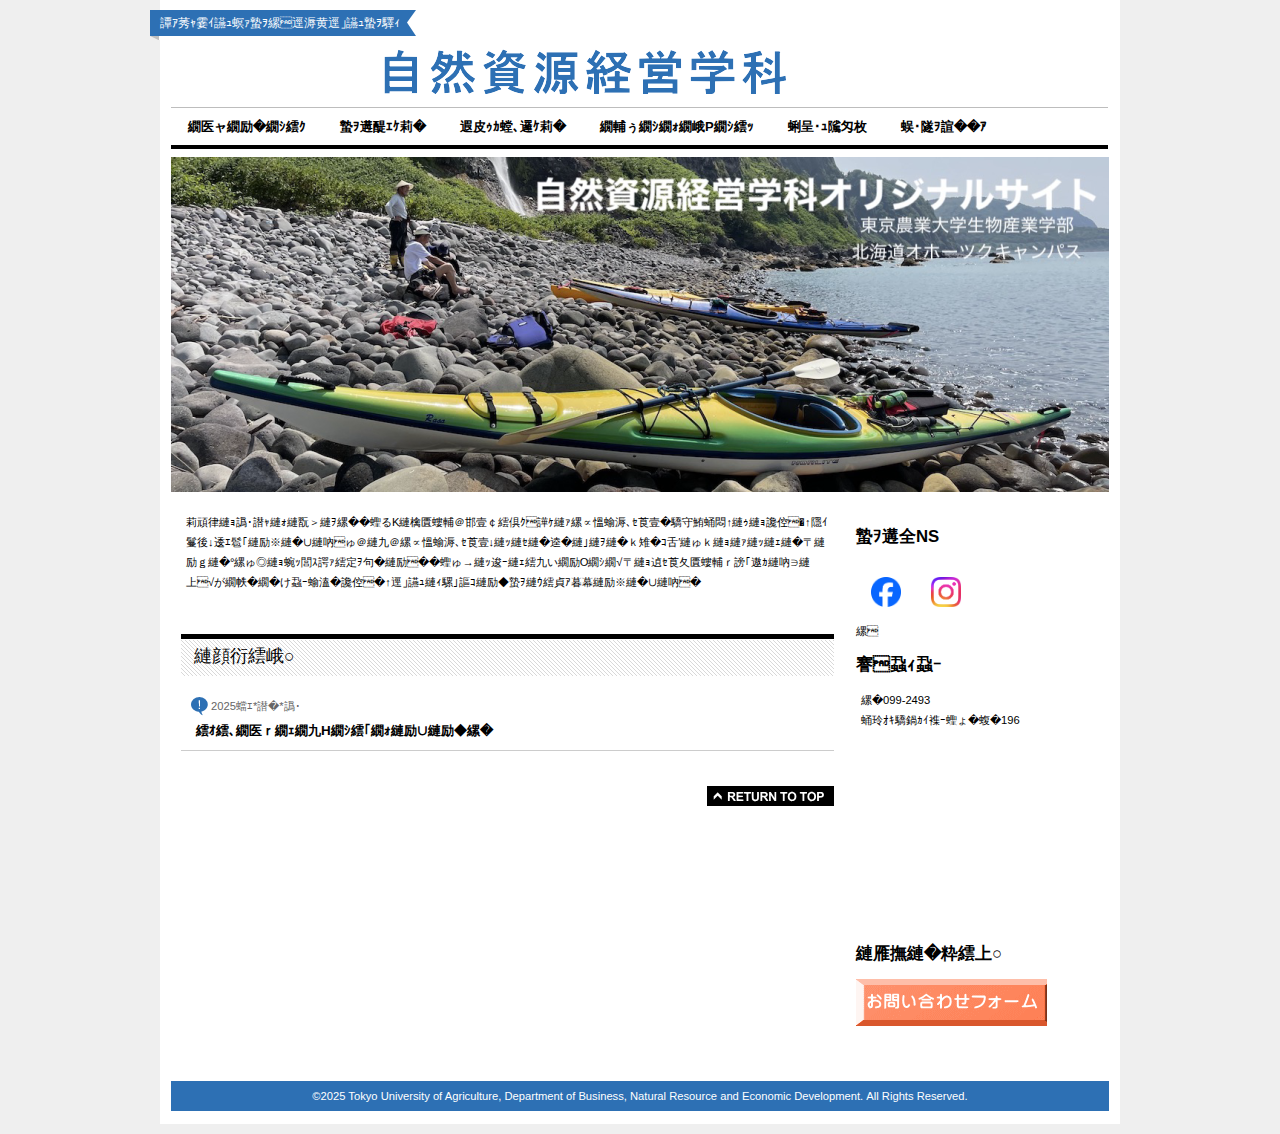
==== commit 61d08f8b: "htmlのエンコードをshift_jisからutf-8(BOMなし)に変更。" ====
--- a/index.html
+++ b/index.html
@@ -7,9 +7,9 @@
 <meta name="viewport" content="width=device-width, initial-scale=1">
 <meta name="format-detection" content="telephone=no">
 <meta name="GENERATOR" content="JustSystems Homepage Builder Version 22.0.5.0 for Windows">
-<meta name="Keywords" content="�m��,�k�C��,�ό�,6���Y�Ɖ�,��w,���R">
-<meta name="Description" content="���R�����o�c�w�Ȃ̓I�z�[�c�N�n��̗l�X�ȎY�ƂƘA�g�����w�т�W�J����w�Ȃł��B">
-<title>�����_�Ƒ�w �����Y�Ɗw�� ���R�����o�c�w��</title>
+<meta name="Keywords" content="知床,北海道,観光,6次産業化,大学,自然">
+<meta name="Description" content="自然資源経営学科はオホーツク地域の様々な産業と連携した学びを展開する学科です。">
+<title>東京農業大学 生物産業学部 自然資源経営学科</title>
 <link rel="stylesheet" href="hpbparts.css" type="text/css" id="hpbparts">
 <link rel="stylesheet" href="container_9J_2c_top.css" type="text/css" id="hpbcontainer">
 <link rel="stylesheet" href="main_9J_2c.css" type="text/css" id="hpbmain">
@@ -18,7 +18,7 @@
 <script type="text/javascript" language="JavaScript">
 <!--HPB_SCRIPT_ROV_50
 //
-//  (C) 2020 ������ЃW���X�g�V�X�e��
+//  (C) 2020 株式会社ジャストシステム
 //
 
 // HpbImgPreload:
@@ -87,15 +87,15 @@
 
  </head>
 <body id="hpb-template-09-10-01" class="hpb-layoutset-01 hpb-responsive">
-<div id="hpb-skip"><a href="#hpb-title">�{���փX�L�b�v</a></div>
+<div id="hpb-skip"><a href="#hpb-title">本文へスキップ</a></div>
 <!-- container -->
 <div id="hpb-container">
   <!-- header -->
   <div id="hpb-header">
     <div id="hpb-headerMain">
-      <h1>�����_�Ƒ�w�@�����Y�Ɗw��</h1>
+      <h1>東京農業大学　生物産業学部</h1>
     </div>
-    <div id="hpb-headerLogo"><a href="index.html">�����_�Ƒ�w�@�����Y�Ɗw���@���R���R�o�c�w��</a></div>
+    <div id="hpb-headerLogo"><a href="index.html">東京農業大学　生物産業学部　自然自然経営学科</a></div>
   </div>
   <!-- header end --><!-- inner -->
   <div id="hpb-inner">
@@ -103,23 +103,23 @@
     <div id="hpb-wrapper">
       <!-- page title -->
       <div id="hpb-title" class="hpb-top-image">
-        <h2>�����������������������������������_�Ƒ�w �����Y�Ɗw�� ���R�����o�c�w��</h2>
+        <h2>○○○○○○○○○○○○○○○東京農業大学 生物産業学部 自然資源経営学科</h2>
       </div>
       <!-- page title end --><!-- main -->
       <div id="hpb-main">
         <!-- toppage -->
         <div id="toppage">
-          <p>�����̓��{�ɂ����āA�s�s�������W�����������ŁA�n��Љ�͉ߑa���Ȃǂ̗l�X�ȉۑ�ɒ��ʂ��Ă��܂��B�������A�n��Љ�ɂ͂܂������Ă��鎑��������̂ł͂Ȃ��ł��傤���B���̉\�������o���A�s�s�Ƃ͈قȂ�A�v���[�`�ł̎Љ�W��T�����ׂ��A�I�z�[�c�N�n��̗l�X�ȎY�ƂƘA�g�����w�т�W�J���Ă��܂��B</p>
+          <p>今日の日本において、都市部が発展し続ける一方で、地域社会は過疎化などの様々な課題に直面しています。しかし、地域社会にはまだ眠っている資源があるのではないでしょうか。その可能性を見出し、都市とは異なるアプローチでの社会発展を探究すべく、オホーツク地域の様々な産業と連携した学びを展開しています。</p>
           <hr>
           <div id="toppage-news">
-            <h3><span class="ja">�V�����</span><span class="en">���m�点</span></h3>
+            <h3><span class="ja">新着情報</span><span class="en">お知らせ</span></h3>
             <dl>
-              <dt>2025�N*��*�� 
-              <dd>�T�C�g�����j���[�A�����܂����B 
+              <dt>2025年*月*日 
+              <dd>サイトをリニューアルしました。 
             </dl>
           </div>
 
-          <div id="pagetop" style="text-align : left;"><a href="#hpb-container">���̃y�[�W�̐擪��</a>
+          <div id="pagetop" style="text-align : left;"><a href="#hpb-container">このページの先頭へ</a>
             <div>
               <ul style="margin:0;padding:0">
                 <li style="display:inline;background-image:none;padding:2px 1px 1px;border:0">
@@ -134,32 +134,32 @@
     <div id="hpb-nav">
       <h3 class="hpb-c-index">contents</h3>
       <ul>
-        <li id="nav-toppage"><a href="index.html"><span class="ja">�g�b�v�y�[�W</span><span class="en">�g�b�v�y�[�W</span></a> 
-        <li id="nav-profile"><a href="aboutus.html"><span class="ja">�v���t�B�[��</span><span class="en">�w�ȏЉ�</span></a> 
-        <li id="nav-schedule"><a href="laboratory.html"><span class="ja">�X�P�W���[��</span><span class="en">�������Љ�</span></a> 
-        <li id="nav-reoprt"><a href="fieldwork.html"><span class="ja">������</span><span class="en">�t�B�[���h���[�N</span></a> 
-        <li id="nav-information"><a href="graduatethesis.html"><span class="ja">���ē�</span><span class="en">���Ƙ_��</span></a> 
-        <li><a href="admission.html"><span class="ja">���ē�</span><span class="en">�������</span></a> 
-        <li><span class="ja">���ē�</span> 
+        <li id="nav-toppage"><a href="index.html"><span class="ja">トップページ</span><span class="en">トップページ</span></a> 
+        <li id="nav-profile"><a href="aboutus.html"><span class="ja">プロフィール</span><span class="en">学科紹介</span></a> 
+        <li id="nav-schedule"><a href="laboratory.html"><span class="ja">スケジュール</span><span class="en">研究室紹介</span></a> 
+        <li id="nav-reoprt"><a href="fieldwork.html"><span class="ja">活動報告</span><span class="en">フィールドワーク</span></a> 
+        <li id="nav-information"><a href="graduatethesis.html"><span class="ja">ご案内</span><span class="en">卒業論文</span></a> 
+        <li><a href="admission.html"><span class="ja">ご案内</span><span class="en">入試情報</span></a> 
+        <li><span class="ja">ご案内</span> 
       </ul>
     </div>
     <!-- navi end --><!-- aside -->
     <div id="hpb-aside">
       <div id="banner" style="text-align : left;">
-        <h2>�w��SNS</h2>
-        <a href="https://www.facebook.com/TUA.ShizenSigenKeiei/"><img src="img/Facebook_Logo_Primary.png" width="30" height="30" border="0" hspace="15" vspace="15" align="left" alt="Facebook���S"></a>
-        <div><a href="https://www.instagram.com/nature_nodai/"><img src="img/Instagram_Glyph_Gradient.png" width="30" height="30" border="0" hspace="15" vspace="15" alt="�C���X�^�O�������S"></a></div>
-        �@
-        <h2>���ݒn</h2>
-        <p>��099-2493<br>
-        �k�C���ԑ��s����196</p>
+        <h2>学科SNS</h2>
+        <a href="https://www.facebook.com/TUA.ShizenSigenKeiei/"><img src="img/Facebook_Logo_Primary.png" width="30" height="30" border="0" hspace="15" vspace="15" align="left" alt="Facebookロゴ"></a>
+        <div><a href="https://www.instagram.com/nature_nodai/"><img src="img/Instagram_Glyph_Gradient.png" width="30" height="30" border="0" hspace="15" vspace="15" alt="インスタグラムロゴ"></a></div>
+        　
+        <h2>所在地</h2>
+        <p>〒099-2493<br>
+        北海道網走市八坂196</p>
         <iframe src="https://www.google.com/maps/embed?pb=!1m18!1m12!1m3!1d1778744.7709348495!2d141.6305071505508!3d43.515283410866694!2m3!1f0!2f0!3f0!3m2!1i1024!2i768!4f13.1!3m3!1m2!1s0x5f6d3686e70d5a61%3A0x603394fdd5c8638f!2z5p2x5Lqs6L6y5qWt5aSn5a2mIOWMl-a1t-mBk-OCquODm-ODvOODhOOCr-OCreODo-ODs-ODkeOCuQ!5e0!3m2!1sja!2sjp!4v1741929454805!5m2!1sja!2sjp" style="border:0;
 	width : 241px;
 	height : 181px;
 	allowfullscreen=" " loading="lazy" referrerpolicy="no-referrer-when-downgrade"></iframe>
         <div>
-          <h2>���₢���킹</h2>
-          <div><a href="https://form.run/embed/@so--h7cgMnsIVmKWk0HRAmiR?embed=direct"><a href="https://form.run/embed/@so--h7cgMnsIVmKWk0HRAmiR?embed=direct" id="HPB_ROLLOVER1" name="HPB_ROLLOVER1" onmouseout="HpbImgSwap('HPB_ROLLOVER1', 'button111.gif');" onmouseover="HpbImgSwap('HPB_ROLLOVER1', 'button1111.gif');"><img src="button111.gif" width="191" height="47" border="0" style="border-top-width : 0px;border-left-width : 0px;border-right-width : 0px;border-bottom-width : 0px;" alt="���₢���킹�t�H�[�� " name="HPB_ROLLOVER1"></a></a></div>
+          <h2>お問い合わせ</h2>
+          <div><a href="https://form.run/embed/@so--h7cgMnsIVmKWk0HRAmiR?embed=direct"><a href="https://form.run/embed/@so--h7cgMnsIVmKWk0HRAmiR?embed=direct" id="HPB_ROLLOVER1" name="HPB_ROLLOVER1" onmouseout="HpbImgSwap('HPB_ROLLOVER1', 'button111.gif');" onmouseover="HpbImgSwap('HPB_ROLLOVER1', 'button1111.gif');"><img src="button111.gif" width="191" height="47" border="0" style="border-top-width : 0px;border-left-width : 0px;border-right-width : 0px;border-bottom-width : 0px;" alt="お問い合わせフォーム " name="HPB_ROLLOVER1"></a></a></div>
           <h2><br>
           </h2>
         </div>
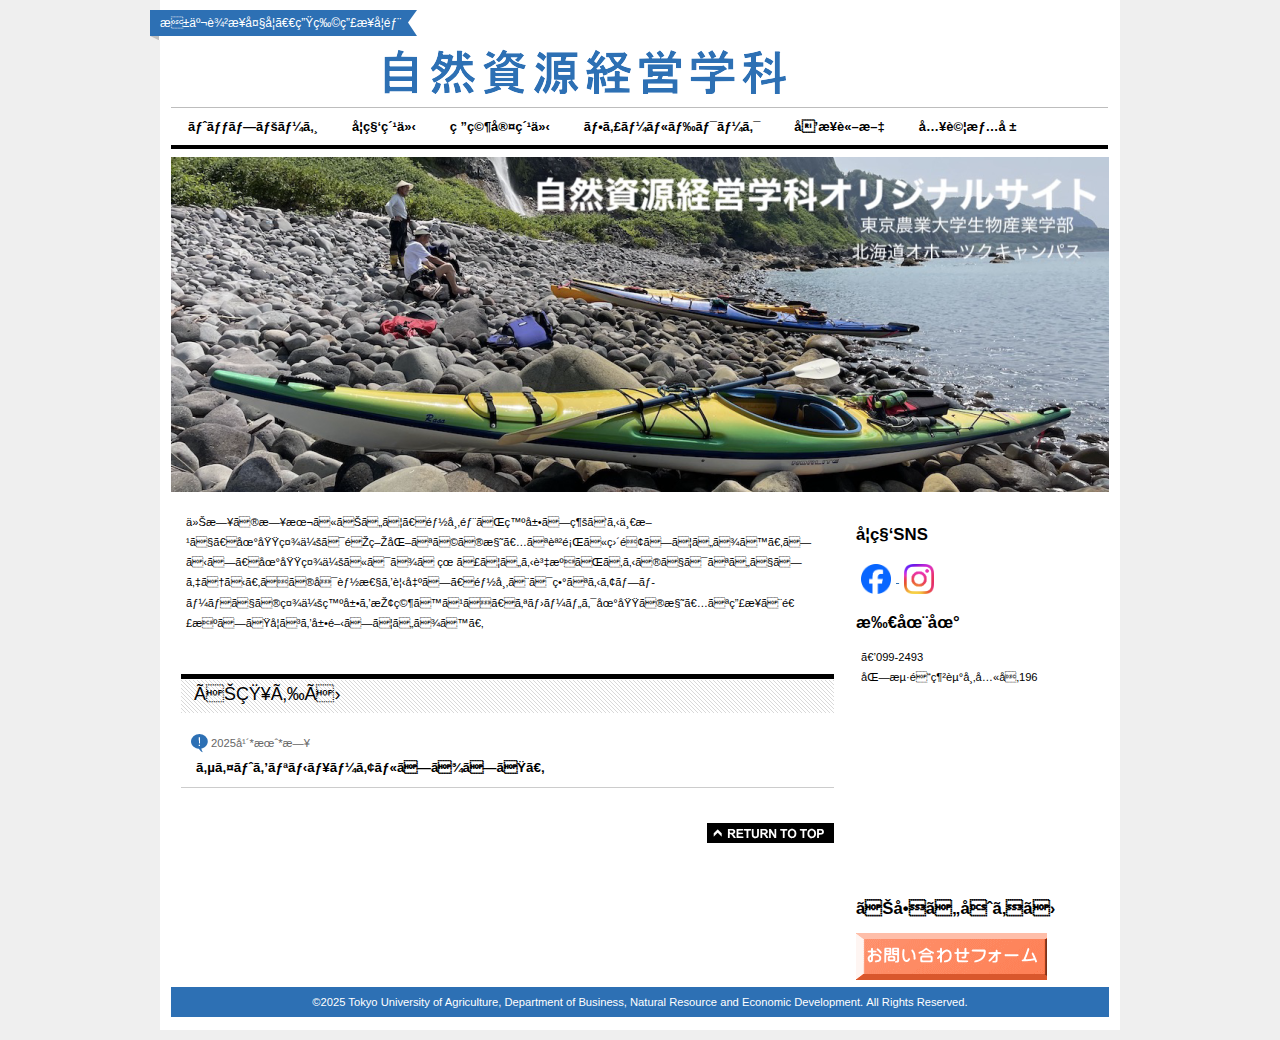
==== commit 58d0f2df: "HPビルダーの吐き出した汚いコードを修正。" ====
--- a/index.html
+++ b/index.html
@@ -1,180 +1,196 @@
 <!DOCTYPE html>
 <html lang="ja">
+
 <head>
-<meta http-equiv="Content-Type" content="text/html; charset=Shift_JIS">
-<meta http-equiv="Content-Style-Type" content="text/css">
-<meta http-equiv="Content-Script-Type" content="text/javascript">
-<meta name="viewport" content="width=device-width, initial-scale=1">
-<meta name="format-detection" content="telephone=no">
-<meta name="GENERATOR" content="JustSystems Homepage Builder Version 22.0.5.0 for Windows">
-<meta name="Keywords" content="知床,北海道,観光,6次産業化,大学,自然">
-<meta name="Description" content="自然資源経営学科はオホーツク地域の様々な産業と連携した学びを展開する学科です。">
-<title>東京農業大学 生物産業学部 自然資源経営学科</title>
-<link rel="stylesheet" href="hpbparts.css" type="text/css" id="hpbparts">
-<link rel="stylesheet" href="container_9J_2c_top.css" type="text/css" id="hpbcontainer">
-<link rel="stylesheet" href="main_9J_2c.css" type="text/css" id="hpbmain">
-<link rel="stylesheet" href="user.css" type="text/css" id="hpbuser">
-<script type="text/javascript" src="jquery.min.js"><!-- hpbiptitle jQuery library --></script> <script type="text/javascript" src="move-mainnav.js">hpb-move-mainnav-js</script>
-<script type="text/javascript" language="JavaScript">
-<!--HPB_SCRIPT_ROV_50
-//
-//  (C) 2020 株式会社ジャストシステム
-//
-
-// HpbImgPreload:
-//
-function HpbImgPreload()
-{
-  var appVer=parseInt(navigator.appVersion);
-  var isNC=false,isN6=false,isIE=false;
-  if (document.all && appVer >= 4) isIE=true; else
-    if (document.getElementById && appVer > 4) isN6=true; else
-      if (document.layers && appVer >= 4) isNC=true;
-  if (isNC||isN6||isIE)
-  {
-    if (document.images)
+  <meta charset=UTF-8">
+  <meta http-equiv="Content-Style-Type" content="text/css">
+  <meta http-equiv="Content-Script-Type" content="text/javascript">
+  <meta name="viewport" content="width=device-width, initial-scale=1">
+  <meta name="format-detection" content="telephone=no">
+  <meta name="GENERATOR" content="JustSystems Homepage Builder Version 22.0.5.0 for Windows">
+  <meta name="Keywords" content="知床,北海道,観光,6次産業化,大学,自然">
+  <meta name="Description" content="自然資源経営学科はオホーツク地域の様々な産業と連携した学びを展開する学科です。">
+  <title>東京農業大学 生物産業学部 自然資源経営学科</title>
+  <link rel="stylesheet" href="hpbparts.css" type="text/css" id="hpbparts">
+  <link rel="stylesheet" href="container_9J_2c_top.css" type="text/css" id="hpbcontainer">
+  <link rel="stylesheet" href="main_9J_2c.css" type="text/css" id="hpbmain">
+  <link rel="stylesheet" href="user.css" type="text/css" id="hpbuser">
+  <script type="text/javascript" src="jquery.min.js"><!-- hpbiptitle jQuery library --></script>
+  <script type="text/javascript" src="move-mainnav.js">hpb - move - mainnav - js</script>
+  <script type="text/javascript">
+    <!--HPB_SCRIPT_ROV_50
+    //
+    //  (C) 2020 株式会社ジャストシステム
+    //
+    
+    // HpbImgPreload:
+    //
+    function HpbImgPreload()
     {
-      var imgName = HpbImgPreload.arguments[0];
-      var cnt;
-      swImg[imgName] = new Array;
-      for (cnt = 1; cnt < HpbImgPreload.arguments.length; cnt++)
+      var appVer=parseInt(navigator.appVersion);
+      var isNC=false,isN6=false,isIE=false;
+      if (document.all && appVer >= 4) isIE=true; else
+        if (document.getElementById && appVer > 4) isN6=true; else
+          if (document.layers && appVer >= 4) isNC=true;
+      if (isNC||isN6||isIE)
       {
-        swImg[imgName][HpbImgPreload.arguments[cnt]] = new Image();
-        swImg[imgName][HpbImgPreload.arguments[cnt]].src = HpbImgPreload.arguments[cnt];
+        if (document.images)
+        {
+          var imgName = HpbImgPreload.arguments[0];
+          var cnt;
+          swImg[imgName] = new Array;
+          for (cnt = 1; cnt < HpbImgPreload.arguments.length; cnt++)
+          {
+            swImg[imgName][HpbImgPreload.arguments[cnt]] = new Image();
+            swImg[imgName][HpbImgPreload.arguments[cnt]].src = HpbImgPreload.arguments[cnt];
+          }
+        }
       }
     }
-  }
-}
-// HpbImgFind:
-//
-function HpbImgFind(doc, imgName)
-{
-  for (var i=0; i < doc.layers.length; i++)
-  {
-    var img = doc.layers[i].document.images[imgName];
-    if (!img) img = HpbImgFind(doc.layers[i], imgName);
-    if (img) return img;
-  }
-  return null;
-}
-// HpbImgSwap:
-//
-function HpbImgSwap(imgName, imgSrc)
-{
-  var appVer=parseInt(navigator.appVersion);
-  var isNC=false,isN6=false,isIE=false;
-  if (document.all && appVer >= 4) isIE=true; else
-    if (document.getElementById && appVer > 4) isN6=true; else
-      if (document.layers && appVer >= 4) isNC=true;
-  if (isNC||isN6||isIE)
-  {
-    if (document.images)
+    // HpbImgFind:
+    //
+    function HpbImgFind(doc, imgName)
     {
-      var img = document.images[imgName];
-      if (!img) img = HpbImgFind(document, imgName);
-      if (img) img.src = imgSrc;
+      for (var i=0; i < doc.layers.length; i++)
+      {
+        var img = doc.layers[i].document.images[imgName];
+        if (!img) img = HpbImgFind(doc.layers[i], imgName);
+        if (img) return img;
+      }
+      return null;
     }
-  }
-}
-var swImg; swImg=new Array;
-//-->
-</script>
-<script type="text/javascript" language="JavaScript">
-<!--HPB_SCRIPT_PLD_50
-HpbImgPreload('HPB_ROLLOVER1', 'button111.gif', 'button1111.gif');
-//-->
-</script>
+    // HpbImgSwap:
+    //
+    function HpbImgSwap(imgName, imgSrc)
+    {
+      var appVer=parseInt(navigator.appVersion);
+      var isNC=false,isN6=false,isIE=false;
+      if (document.all && appVer >= 4) isIE=true; else
+        if (document.getElementById && appVer > 4) isN6=true; else
+          if (document.layers && appVer >= 4) isNC=true;
+      if (isNC||isN6||isIE)
+      {
+        if (document.images)
+        {
+          var img = document.images[imgName];
+          if (!img) img = HpbImgFind(document, imgName);
+          if (img) img.src = imgSrc;
+        }
+      }
+    }
+    var swImg; swImg=new Array;
+    //-->
+  </script>
+  <script type="text/javascript" language="JavaScript">
+    <!--HPB_SCRIPT_PLD_50
+    HpbImgPreload('HPB_ROLLOVER1', 'button111.gif', 'button1111.gif');
+    //-->
+  </script>
 
- </head>
+</head>
+
 <body id="hpb-template-09-10-01" class="hpb-layoutset-01 hpb-responsive">
-<div id="hpb-skip"><a href="#hpb-title">本文へスキップ</a></div>
-<!-- container -->
-<div id="hpb-container">
-  <!-- header -->
-  <div id="hpb-header">
-    <div id="hpb-headerMain">
-      <h1>東京農業大学　生物産業学部</h1>
+  <div id="hpb-skip"><a href="#hpb-title">本文へスキップ</a></div>
+  <!-- container -->
+  <div id="hpb-container">
+    <!-- header -->
+    <div id="hpb-header">
+      <div id="hpb-headerMain">
+        <h1>東京農業大学　生物産業学部</h1>
+      </div>
+      <div id="hpb-headerLogo"><a href="index.html">東京農業大学　生物産業学部　自然資源経営学科</a></div>
     </div>
-    <div id="hpb-headerLogo"><a href="index.html">東京農業大学　生物産業学部　自然自然経営学科</a></div>
-  </div>
-  <!-- header end --><!-- inner -->
-  <div id="hpb-inner">
-    <!-- wrapper -->
-    <div id="hpb-wrapper">
-      <!-- page title -->
-      <div id="hpb-title" class="hpb-top-image">
-        <h2>○○○○○○○○○○○○○○○東京農業大学 生物産業学部 自然資源経営学科</h2>
+    <!-- header end --><!-- inner -->
+    <div id="hpb-inner">
+      <!-- wrapper -->
+      <div id="hpb-wrapper">
+        <!-- page title -->
+        <div id="hpb-title" class="hpb-top-image">
+          <h2>○○○○○○○○○○○○○○○東京農業大学 生物産業学部 自然資源経営学科</h2>
+        </div>
+        <!-- page title end --><!-- main -->
+        <div id="hpb-main">
+          <!-- toppage -->
+          <div id="toppage">
+            <p>
+              今日の日本において、都市部が発展し続ける一方で、地域社会は過疎化などの様々な課題に直面しています。しかし、地域社会にはまだ眠っている資源があるのではないでしょうか。その可能性を見出し、都市とは異なるアプローチでの社会発展を探究すべく、オホーツク地域の様々な産業と連携した学びを展開しています。
+            </p>
+            <hr>
+            <div id="toppage-news">
+              <h3><span class="ja">新着情報</span><span class="en">お知らせ</span></h3>
+              <dl>
+                <dt>2025年*月*日 </dt>
+                <dd>サイトをリニューアルしました。 </dd>
+              </dl>
+            </div>
+
+            <div id="pagetop" style="text-align : left;"><a href="#hpb-container">このページの先頭へ</a>
+              <div>
+                <ul style="margin:0;padding:0">
+                  <li style="display:inline;background-image:none;padding:2px 1px 1px;border:0"> </li>
+                </ul>
+              </div>
+              <!-- toppage end -->
+            </div>
+          </div>
+        </div>
+        <!-- main end -->
       </div>
-      <!-- page title end --><!-- main -->
-      <div id="hpb-main">
-        <!-- toppage -->
-        <div id="toppage">
-          <p>今日の日本において、都市部が発展し続ける一方で、地域社会は過疎化などの様々な課題に直面しています。しかし、地域社会にはまだ眠っている資源があるのではないでしょうか。その可能性を見出し、都市とは異なるアプローチでの社会発展を探究すべく、オホーツク地域の様々な産業と連携した学びを展開しています。</p>
-          <hr>
-          <div id="toppage-news">
-            <h3><span class="ja">新着情報</span><span class="en">お知らせ</span></h3>
-            <dl>
-              <dt>2025年*月*日 
-              <dd>サイトをリニューアルしました。 
-            </dl>
+      <!-- wrapper end --><!-- navi -->
+      <div id="hpb-nav">
+        <h3 class="hpb-c-index">contents</h3>
+        <ul>
+          <li id="nav-toppage"><a href="index.html">トップページ</a></li>
+          <li id="nav-profile"><a href="aboutus.html">学科紹介</a></li>
+          <li id="nav-schedule"><a href="laboratory.html">研究室紹介</a></li>
+          <li id="nav-reoprt"><a href="fieldwork.html">フィールドワーク</a></li>
+          <li id="nav-information"><a href="graduatethesis.html">卒業論文</a></li>
+          <li><a href="admission.html">入試情報</a></li>
+        </ul>
+      </div>
+      <!-- navi end --><!-- aside -->
+      <div id="hpb-aside">
+        <div id="banner" style="text-align : left;">
+          <h2>学科SNS</h2>
+          <a href="https://www.facebook.com/TUA.ShizenSigenKeiei/">
+            <img src="img/Facebook_Logo_Primary.png" width="30"
+              height="30" style = "border:0; margin:5px; vertical-align: middle;" alt="Facebookロゴ">
+          </a>
+          <a href="https://www.instagram.com/nature_nodai/">
+            <img src="img/Instagram_Glyph_Gradient.png" width="30"
+                height="30" style="border:0; margin:5px; vertical-align: middle;"  alt="インスタグラムロゴ">
+          </a>
+          <h2>所在地</h2>
+          <p>〒099-2493<br>
+            北海道網走市八坂196</p>
+          <iframe
+            src="https://www.google.com/maps/embed?pb=!1m18!1m12!1m3!1d1778744.7709348495!2d141.6305071505508!3d43.515283410866694!2m3!1f0!2f0!3f0!3m2!1i1024!2i768!4f13.1!3m3!1m2!1s0x5f6d3686e70d5a61%3A0x603394fdd5c8638f!2z5p2x5Lqs6L6y5qWt5aSn5a2mIOWMl-a1t-mBk-OCquODm-ODvOODhOOCr-OCreODo-ODs-ODkeOCuQ!5e0!3m2!1sja!2sjp!4v1741929454805!5m2!1sja!2sjp"
+            style="border:0; width : 241px; height : 181px"
+            allowfullscreen
+            loading="lazy"
+            referrerpolicy="no-referrer-when-downgrade">
+          </iframe>
+          <div>
+            <h2>お問い合わせ</h2>
+            <div>
+              <a href="https://form.run/embed/@so--h7cgMnsIVmKWk0HRAmiR?embed=direct" class="rol-button" aria-label="お問い合わせフォーム"></a>
+            </div>
           </div>
-
-          <div id="pagetop" style="text-align : left;"><a href="#hpb-container">このページの先頭へ</a>
-            <div>
-              <ul style="margin:0;padding:0">
-                <li style="display:inline;background-image:none;padding:2px 1px 1px;border:0">
-              </ul>
-            </div>
-            <!-- toppage end --></div>
         </div>
       </div>
-      <!-- main end -->
+      <!-- aside end -->
     </div>
-    <!-- wrapper end --><!-- navi -->
-    <div id="hpb-nav">
-      <h3 class="hpb-c-index">contents</h3>
-      <ul>
-        <li id="nav-toppage"><a href="index.html"><span class="ja">トップページ</span><span class="en">トップページ</span></a> 
-        <li id="nav-profile"><a href="aboutus.html"><span class="ja">プロフィール</span><span class="en">学科紹介</span></a> 
-        <li id="nav-schedule"><a href="laboratory.html"><span class="ja">スケジュール</span><span class="en">研究室紹介</span></a> 
-        <li id="nav-reoprt"><a href="fieldwork.html"><span class="ja">活動報告</span><span class="en">フィールドワーク</span></a> 
-        <li id="nav-information"><a href="graduatethesis.html"><span class="ja">ご案内</span><span class="en">卒業論文</span></a> 
-        <li><a href="admission.html"><span class="ja">ご案内</span><span class="en">入試情報</span></a> 
-        <li><span class="ja">ご案内</span> 
-      </ul>
-    </div>
-    <!-- navi end --><!-- aside -->
-    <div id="hpb-aside">
-      <div id="banner" style="text-align : left;">
-        <h2>学科SNS</h2>
-        <a href="https://www.facebook.com/TUA.ShizenSigenKeiei/"><img src="img/Facebook_Logo_Primary.png" width="30" height="30" border="0" hspace="15" vspace="15" align="left" alt="Facebookロゴ"></a>
-        <div><a href="https://www.instagram.com/nature_nodai/"><img src="img/Instagram_Glyph_Gradient.png" width="30" height="30" border="0" hspace="15" vspace="15" alt="インスタグラムロゴ"></a></div>
-        　
-        <h2>所在地</h2>
-        <p>〒099-2493<br>
-        北海道網走市八坂196</p>
-        <iframe src="https://www.google.com/maps/embed?pb=!1m18!1m12!1m3!1d1778744.7709348495!2d141.6305071505508!3d43.515283410866694!2m3!1f0!2f0!3f0!3m2!1i1024!2i768!4f13.1!3m3!1m2!1s0x5f6d3686e70d5a61%3A0x603394fdd5c8638f!2z5p2x5Lqs6L6y5qWt5aSn5a2mIOWMl-a1t-mBk-OCquODm-ODvOODhOOCr-OCreODo-ODs-ODkeOCuQ!5e0!3m2!1sja!2sjp!4v1741929454805!5m2!1sja!2sjp" style="border:0;
-	width : 241px;
-	height : 181px;
-	allowfullscreen=" " loading="lazy" referrerpolicy="no-referrer-when-downgrade"></iframe>
-        <div>
-          <h2>お問い合わせ</h2>
-          <div><a href="https://form.run/embed/@so--h7cgMnsIVmKWk0HRAmiR?embed=direct"><a href="https://form.run/embed/@so--h7cgMnsIVmKWk0HRAmiR?embed=direct" id="HPB_ROLLOVER1" name="HPB_ROLLOVER1" onmouseout="HpbImgSwap('HPB_ROLLOVER1', 'button111.gif');" onmouseover="HpbImgSwap('HPB_ROLLOVER1', 'button1111.gif');"><img src="button111.gif" width="191" height="47" border="0" style="border-top-width : 0px;border-left-width : 0px;border-right-width : 0px;border-bottom-width : 0px;" alt="お問い合わせフォーム " name="HPB_ROLLOVER1"></a></a></div>
-          <h2><br>
-          </h2>
-        </div>
+    <!-- inner end --><!-- footer -->
+    <div id="hpb-footer">
+      <div id="hpb-footerMain">
+        <p>&copy;2025 Tokyo University of Agriculture, Department of Business, Natural
+          Resource and Economic Development.&nbsp;All&nbsp;Rights&nbsp;Reserved.</p>
       </div>
     </div>
-    <!-- aside end -->
+    <!-- footer end -->
   </div>
-  <!-- inner end --><!-- footer -->
-  <div id="hpb-footer">
-    <div id="hpb-footerMain">
-      <p>&copy;2025 Tokyo University of Agriculture, Department of Business, Natural
-      Resource and Economic Development.&nbsp;All&nbsp;Rights&nbsp;Reserved.</p>
-    </div>
-  </div>
-  <!-- footer end -->
-</div>
-<!-- container end --><script type="text/javascript" src="navigation.js">hpb-navigation-js</script> </body>
+  <!-- container end -->
+  <script type="text/javascript" src="navigation.js">hpb - navigation - js</script>
+</body>
+
 </html>--- a/hpbparts.css
+++ b/hpbparts.css
@@ -1,4 +1,4 @@
-@charset "Shift_JIS";
+@charset "UTF-8";
 
 /******************************
  * float clear
@@ -19,10 +19,10 @@
 }
 
 /******************************
- * ���C�A�E�g �R���e�i (div)
+ * レイアウト コンテナ (div)
  ******************************/
 
-/* ����Ȃ� ������ */
+/* 飾りなし 幅自動 */
 .hpb-parts-cnt-01 {
     margin: 0px;
     padding: 0px;
@@ -32,7 +32,7 @@
     clear: both;
 }
 
-/* ����Ȃ� ��60px */
+/* 飾りなし 幅60px */
 .hpb-parts-cnt-01-060 {
     margin: 0px;
     padding: 0px;
@@ -41,7 +41,7 @@
     float: left;
 }
 
-/* ����Ȃ� ��120px */
+/* 飾りなし 幅120px */
 .hpb-parts-cnt-01-120 {
     margin: 0px;
     padding: 0px;
@@ -50,7 +50,7 @@
     float: left;
 }
 
-/* ����Ȃ� ��180px */
+/* 飾りなし 幅180px */
 .hpb-parts-cnt-01-180 {
     margin: 0px;
     padding: 0px;
@@ -59,7 +59,7 @@
     float: left;
 }
 
-/* ����Ȃ� ��240px */
+/* 飾りなし 幅240px */
 .hpb-parts-cnt-01-240 {
     margin: 0px;
     padding: 0px;
@@ -68,7 +68,7 @@
     float: left;
 }
 
-/* ����Ȃ� ��360px */
+/* 飾りなし 幅360px */
 .hpb-parts-cnt-01-360 {
     margin: 0px;
     padding: 0px;
@@ -77,7 +77,7 @@
     float: left;
 }
 
-/* ���͂� ������ */
+/* 線囲み 幅自動 */
 .hpb-parts-cnt-02 {
     margin: 0px;
     padding: 0px;
@@ -88,7 +88,7 @@
     clear: both;
 }
 
-/* ���͂� ��60px */
+/* 線囲み 幅60px */
 .hpb-parts-cnt-02-060 {
     margin: 0px;
     padding: 0px;
@@ -98,7 +98,7 @@
     float: left;
 }
 
-/* ���͂� ��120px */
+/* 線囲み 幅120px */
 .hpb-parts-cnt-02-120 {
     margin: 0px;
     padding: 0px;
@@ -108,7 +108,7 @@
     float: left;
 }
 
-/* ���͂� ��180px */
+/* 線囲み 幅180px */
 .hpb-parts-cnt-02-180 {
     margin: 0px;
     padding: 0px;
@@ -118,7 +118,7 @@
     float: left;
 }
 
-/* ���͂� ��240px */
+/* 線囲み 幅240px */
 .hpb-parts-cnt-02-240 {
     margin: 0px;
     padding: 0px;
@@ -128,7 +128,7 @@
     float: left;
 }
 
-/* ���͂� ��360px */
+/* 線囲み 幅360px */
 .hpb-parts-cnt-02-360 {
     margin: 0px;
     padding: 0px;
@@ -139,10 +139,10 @@
 }
 
 /******************************
- * ���o�� (h1-h6)
+ * 見出し (h1-h6)
  ******************************/
 
-/* ����Ȃ� */
+/* 飾りなし */
 .hpb-parts-hl-01 {
     margin: 0px;
     padding: 0px 0.2em;
@@ -150,7 +150,7 @@
     line-height: 1.2em;
 }
 
-/* ���� 1 */
+/* 下線 1 */
 .hpb-parts-hl-02 {
     margin: 0px;
     padding: 0px 0.2em;
@@ -162,7 +162,7 @@
     line-height: 1.2em;
 }
 
-/* ���� 2 (2�d��) */
+/* 下線 2 (2重線) */
 .hpb-parts-hl-03 {
     margin: 0px;
     padding: 0px 0.2em;
@@ -174,7 +174,7 @@
     line-height: 1.2em;
 }
 
-/* ���͂� 1 */
+/* 線囲み 1 */
 .hpb-parts-hl-04 {
     margin: 0px;
     padding: 0px 0.2em;
@@ -183,7 +183,7 @@
     line-height: 1.2em;
 }
 
-/* ���͂� 2 (2�d��) */
+/* 線囲み 2 (2重線) */
 .hpb-parts-hl-05 {
     margin: 0px;
     padding: 0px 0.2em;
@@ -192,7 +192,7 @@
     line-height: 1.2em;
 }
 
-/* ����� 1 (�����t��) */
+/* 飾りつき 1 (左■付き) */
 .hpb-parts-hl-06 {
     margin: 0px;
     padding: 0px 0px 0px 0.2em;
@@ -204,7 +204,7 @@
     line-height: 1.2em;
 }
 
-/* ����� 2 (�����t��������) */
+/* 飾りつき 2 (左■付き＆下線) */
 .hpb-parts-hl-07 {
     margin: 0px;
     padding: 0px 0px 0px 0.2em;
@@ -217,7 +217,7 @@
     line-height: 1.2em;
 }
 
-/* ����� 3 (�����t�������͂�) */
+/* 飾りつき 3 (左■付き＆線囲み) */
 .hpb-parts-hl-08 {
     margin: 0px;
     padding: 0px 0px 0px 0.2em;
@@ -227,17 +227,17 @@
 }
 
 /******************************
- * ���͘g (div)
+ * 文章枠 (div)
  ******************************/
 
-/* �����Ȃ� */
+/* 装飾なし */
 .hpb-parts-cbox-01 {
     margin: 0px;
     padding: 5px;
     border: none;
 }
 
-/* ���͂� 1 (����) */
+/* 線囲み 1 (実線) */
 .hpb-parts-cbox-02 {
     margin: 0px;
     padding: 4px;
@@ -245,7 +245,7 @@
     border-style: solid;
 }
 
-/* ���͂� 2 (�_��) */
+/* 線囲み 2 (点線) */
 .hpb-parts-cbox-03 {
     margin: 0px;
     padding: 4px;
@@ -253,7 +253,7 @@
     border-style: dotted;
 }
 
-/* ���͂� 3 (2�d��) */
+/* 線囲み 3 (2重線) */
 .hpb-parts-cbox-04 {
     margin: 0px;
     padding: 2px;
@@ -262,10 +262,10 @@
 }
 
 /******************************
- * �ʐ^/�摜 (img)
+ * 写真/画像 (img)
  ******************************/
 
-/* �]���Ȃ� */
+/* 余白なし */
 .hpb-parts-img-01 {
     margin: 0px;
     padding: 0px;
@@ -273,7 +273,7 @@
     float: left;
 }
 
-/* �]������ */
+/* 余白あり */
 .hpb-parts-img-02 {
     margin: 0px;
     padding: 5px;
@@ -281,7 +281,7 @@
     float: left;
 }
 
-/* �ʐ^�{�b�N�X ���񂹔z�u�p */
+/* 写真ボックス 左寄せ配置用 */
 .hpb-parts-img-03 {
     margin: 0px 5px 0px 0px !important;
     padding: 5px;
@@ -289,7 +289,7 @@
     float: left;
 }
 
-/* �ʐ^�{�b�N�X �E�񂹔z�u�p */
+/* 写真ボックス 右寄せ配置用 */
 .hpb-parts-img-04 {
     margin: 0px 0px 0px 5px !important;
     padding: 5px;
@@ -297,7 +297,7 @@
     float: right;
 }
 
-/* �����ʐ^�{�b�N�X ���[�p */
+/* 複数写真ボックス 左端用 */
 .hpb-parts-img-05 {
     margin: 0px;
     padding: 5px;
@@ -306,7 +306,7 @@
     clear: both;
 }
 
-/* �����ʐ^�{�b�N�X 2��ڗp */
+/* 複数写真ボックス 2列目用 */
 .hpb-parts-img-06 {
     margin: 0px;
     padding: 5px 5px 5px 0px;
@@ -314,7 +314,7 @@
     float: left;
 }
 
-/* �����ʐ^�{�b�N�X ���[�E2�s�ڗp */
+/* 複数写真ボックス 左端・2行目用 */
 .hpb-parts-img-07 {
     margin: 0px;
     padding: 0px 5px 5px 5px;
@@ -323,7 +323,7 @@
     clear: both;
 }
 
-/* �����ʐ^�{�b�N�X 2�s�ڗp */
+/* 複数写真ボックス 2行目用 */
 .hpb-parts-img-08 {
     margin: 0px;
     padding: 0px 5px 5px 0px;
@@ -332,24 +332,24 @@
 }
 
 /******************************
- * ������ (hr)
+ * 水平線 (hr)
  ******************************/
 
-/* ������ 1 (�����E��) */
+/* 水平線 1 (実線・細) */
 .hpb-parts-hr-01 {
     margin: 0.5em 0px;
     border-width: 1px 0px 0px 0px !important;
     border-top-style: solid !important;
 }
 
-/* ������ 2 (�����E��) */
+/* 水平線 2 (実線・太) */
 .hpb-parts-hr-02 {
     margin: 0.5em 0px;
     border-width: 2px 0px 0px 0px;
     border-top-style: solid;
 }
 
-/* ������ 3 (�_���E��) */
+/* 水平線 3 (点線・細) */
 .hpb-parts-hr-03 {
     margin: 0.5em 0px;
     border-width: 1px 0px 0px 0px;
@@ -357,7 +357,7 @@
     height: 0px;
 }
 
-/* ������ 4 (�_���E��) */
+/* 水平線 4 (点線・太) */
 .hpb-parts-hr-04 {
     margin: 0.5em 0px;
     border-width: 2px 0px 0px 0px;
@@ -365,21 +365,21 @@
     height: 0px;
 }
 
-/* ������ 5 (�j���E��) */
+/* 水平線 5 (破線・細) */
 .hpb-parts-hr-05 {
     margin: 0.5em 0px;
     border-width: 1px 0px 0px 0px;
     border-top-style: dashed;
 }
 
-/* ������ 6 (�j���E��) */
+/* 水平線 6 (破線・太) */
 .hpb-parts-hr-06 {
     margin: 0.5em 0px;
     border-width: 2px 0px 0px 0px;
     border-top-style: dashed;
 }
 
-/* ������ 7 (2�d��) */
+/* 水平線 7 (2重線) */
 .hpb-parts-hr-07 {
     margin: 0.5em 0px;
     border-width: 3px 0px 0px 0px;
@@ -387,10 +387,10 @@
 }
 
 /******************************
- * �ʐ^�{�b�N�X (div)
+ * 写真ボックス (div)
  ******************************/
 
-/* ����Ȃ� */
+/* 飾りなし */
 .hpb-parts-pbox-01 {
     margin: 5px;
     padding: 0px;
@@ -401,7 +401,7 @@
     clear: both;
 }
 
-/* ����Ȃ� �摜��60px */
+/* 飾りなし 画像幅60px */
 .hpb-parts-pbox-01-060 {
     margin: 5px;
     padding: 0px 0px 5px 0px;
@@ -411,7 +411,7 @@
     float: left;
 }
 
-/* ����Ȃ� �摜��120px */
+/* 飾りなし 画像幅120px */
 .hpb-parts-pbox-01-120 {
     margin: 5px;
     padding: 0px 0px 5px 0px;
@@ -421,7 +421,7 @@
     float: left;
 }
 
-/* ����Ȃ� �摜��180px */
+/* 飾りなし 画像幅180px */
 .hpb-parts-pbox-01-180 {
     margin: 5px;
     padding: 0px 0px 5px 0px;
@@ -431,7 +431,7 @@
     float: left;
 }
 
-/* ����Ȃ� �摜��240px */
+/* 飾りなし 画像幅240px */
 .hpb-parts-pbox-01-240 {
     margin: 5px;
     padding: 0px 0px 5px 0px;
@@ -441,7 +441,7 @@
     float: left;
 }
 
-/* ���͂� */
+/* 線囲み */
 .hpb-parts-pbox-02 {
     margin: 4px;
     padding: 0px;
@@ -452,7 +452,7 @@
     float: none;
 }
 
-/* ���͂� �摜��60px */
+/* 線囲み 画像幅60px */
 .hpb-parts-pbox-02-060 {
     margin: 4px;
     padding: 0px 0px 5px 0px;
@@ -463,7 +463,7 @@
     float: left;
 }
 
-/* ���͂� �摜��120px */
+/* 線囲み 画像幅120px */
 .hpb-parts-pbox-02-120 {
     margin: 4px;
     padding: 0px 0px 5px 0px;
@@ -474,7 +474,7 @@
     float: left;
 }
 
-/* ���͂� �摜��180px */
+/* 線囲み 画像幅180px */
 .hpb-parts-pbox-02-180 {
     margin: 4px;
     padding: 0px 0px 5px 0px;
@@ -485,7 +485,7 @@
     float: left;
 }
 
-/* ���͂� �摜��240px */
+/* 線囲み 画像幅240px */
 .hpb-parts-pbox-02-240 {
     margin: 4px;
     padding: 0px 0px 5px 0px;
@@ -496,7 +496,7 @@
     float: left;
 }
 
-/* �ʐ^�{�b�N�X�p ���͗̈� */
+/* 写真ボックス用 文章領域 */
 .hpb-parts-pbox-desc {
     margin: 0px;
     padding: 5px 5px 0px 5px;
@@ -504,10 +504,10 @@
 }
 
 /******************************
- * �����ʐ^�{�b�N�X (div)
+ * 複数写真ボックス (div)
  ******************************/
 
-/* ����Ȃ� �摜��60px ��2x�c1 */
+/* 飾りなし 画像幅60px 横2x縦1 */
 .hpb-parts-mpbox-01-2060 {
     margin: 5px;
     padding: 0px 0px 5px 0px;
@@ -517,7 +517,7 @@
     float: left;
 }
 
-/* ����Ȃ� �摜��60px ��3x�c1 */
+/* 飾りなし 画像幅60px 横3x縦1 */
 .hpb-parts-mpbox-01-3060 {
     margin: 5px;
     padding: 0px 0px 5px 0px;
@@ -527,7 +527,7 @@
     float: left;
 }
 
-/* ����Ȃ� �摜��60px ��4x�c1 */
+/* 飾りなし 画像幅60px 横4x縦1 */
 .hpb-parts-mpbox-01-4060 {
     margin: 5px;
     padding: 0px 0px 5px 0px;
@@ -537,7 +537,7 @@
     float: left;
 }
 
-/* ����Ȃ� �摜��120px ��2x�c1 */
+/* 飾りなし 画像幅120px 横2x縦1 */
 .hpb-parts-mpbox-01-2120 {
     margin: 5px;
     padding: 0px 0px 5px 0px;
@@ -547,7 +547,7 @@
     float: left;
 }
 
-/* ����Ȃ� �摜��120px ��3x�c1 */
+/* 飾りなし 画像幅120px 横3x縦1 */
 .hpb-parts-mpbox-01-3120 {
     margin: 5px;
     padding: 0px 0px 5px 0px;
@@ -557,7 +557,7 @@
     float: left;
 }
 
-/* ����Ȃ� �摜��120px ��4x�c1 */
+/* 飾りなし 画像幅120px 横4x縦1 */
 .hpb-parts-mpbox-01-4120 {
     margin: 5px;
     padding: 0px 0px 5px 0px;
@@ -567,7 +567,7 @@
     float: left;
 }
 
-/* ����Ȃ� �摜��180px ��2x�c1 */
+/* 飾りなし 画像幅180px 横2x縦1 */
 .hpb-parts-mpbox-01-2180 {
     margin: 5px;
     padding: 0px 0px 5px 0px;
@@ -577,7 +577,7 @@
     float: left;
 }
 
-/* ����Ȃ� �摜��180px ��3x�c1 */
+/* 飾りなし 画像幅180px 横3x縦1 */
 .hpb-parts-mpbox-01-3180 {
     margin: 5px;
     padding: 0px 0px 5px 0px;
@@ -587,7 +587,7 @@
     float: left;
 }
 
-/* ����Ȃ� �摜��180px ��4x�c1 */
+/* 飾りなし 画像幅180px 横4x縦1 */
 .hpb-parts-mpbox-01-4180 {
     margin: 5px;
     padding: 0px 0px 5px 0px;
@@ -597,7 +597,7 @@
     float: left;
 }
 
-/* ����Ȃ� �摜��240px ��2x�c1 */
+/* 飾りなし 画像幅240px 横2x縦1 */
 .hpb-parts-mpbox-01-2240 {
     margin: 5px;
     padding: 0px 0px 5px 0px;
@@ -607,7 +607,7 @@
     float: left;
 }
 
-/* ����Ȃ� �摜��240px ��3x�c1 */
+/* 飾りなし 画像幅240px 横3x縦1 */
 .hpb-parts-mpbox-01-3240 {
     margin: 5px;
     padding: 0px 0px 5px 0px;
@@ -617,7 +617,7 @@
     float: left;
 }
 
-/* ����Ȃ� �摜��240px ��4x�c1 */
+/* 飾りなし 画像幅240px 横4x縦1 */
 .hpb-parts-mpbox-01-4240 {
     margin: 5px;
     padding: 0px 0px 5px 0px;
@@ -627,7 +627,7 @@
     float: left;
 }
 
-/* ���͂� �摜��60px ��2x�c1 */
+/* 線囲み 画像幅60px 横2x縦1 */
 .hpb-parts-mpbox-02-2060 {
     margin: 4px;
     padding: 0px 0px 5px 0px;
@@ -638,7 +638,7 @@
     float: left;
 }
 
-/* ���͂� �摜��60px ��3x�c1 */
+/* 線囲み 画像幅60px 横3x縦1 */
 .hpb-parts-mpbox-02-3060 {
     margin: 4px;
     padding: 0px 0px 5px 0px;
@@ -649,7 +649,7 @@
     float: left;
 }
 
-/* ���͂� �摜��60px ��4x�c1 */
+/* 線囲み 画像幅60px 横4x縦1 */
 .hpb-parts-mpbox-02-4060 {
     margin: 4px;
     padding: 0px 0px 5px 0px;
@@ -660,7 +660,7 @@
     float: left;
 }
 
-/* ���͂� �摜��120px ��2x�c1 */
+/* 線囲み 画像幅120px 横2x縦1 */
 .hpb-parts-mpbox-02-2120 {
     margin: 4px;
     padding: 0px 0px 5px 0px;
@@ -671,7 +671,7 @@
     float: left;
 }
 
-/* ���͂� �摜��120px ��3x�c1 */
+/* 線囲み 画像幅120px 横3x縦1 */
 .hpb-parts-mpbox-02-3120 {
     margin: 4px;
     padding: 0px 0px 5px 0px;
@@ -682,7 +682,7 @@
     float: left;
 }
 
-/* ���͂� �摜��120px ��4x�c1 */
+/* 線囲み 画像幅120px 横4x縦1 */
 .hpb-parts-mpbox-02-4120 {
     margin: 4px;
     padding: 0px 0px 5px 0px;
@@ -693,7 +693,7 @@
     float: left;
 }
 
-/* ���͂� �摜��180px ��2x�c1 */
+/* 線囲み 画像幅180px 横2x縦1 */
 .hpb-parts-mpbox-02-2180 {
     margin: 4px;
     padding: 0px 0px 5px 0px;
@@ -704,7 +704,7 @@
     float: left;
 }
 
-/* ���͂� �摜��180px ��3x�c1 */
+/* 線囲み 画像幅180px 横3x縦1 */
 .hpb-parts-mpbox-02-3180 {
     margin: 4px;
     padding: 0px 0px 5px 0px;
@@ -715,7 +715,7 @@
     float: left;
 }
 
-/* ���͂� �摜��180px ��4x�c1 */
+/* 線囲み 画像幅180px 横4x縦1 */
 .hpb-parts-mpbox-02-4180 {
     margin: 4px;
     padding: 0px 0px 5px 0px;
@@ -726,7 +726,7 @@
     float: left;
 }
 
-/* ���͂� �摜��240px ��2x�c1 */
+/* 線囲み 画像幅240px 横2x縦1 */
 .hpb-parts-mpbox-02-2240 {
     margin: 4px;
     padding: 0px 0px 5px 0px;
@@ -737,7 +737,7 @@
     float: left;
 }
 
-/* ���͂� �摜��240px ��3x�c1 */
+/* 線囲み 画像幅240px 横3x縦1 */
 .hpb-parts-mpbox-02-3240 {
     margin: 4px;
     padding: 0px 0px 5px 0px;
@@ -748,7 +748,7 @@
     float: left;
 }
 
-/* ���͂� �摜��240px ��4x�c1 */
+/* 線囲み 画像幅240px 横4x縦1 */
 .hpb-parts-mpbox-02-4240 {
     margin: 4px;
     padding: 0px 0px 5px 0px;
@@ -760,10 +760,10 @@
 }
 
 /******************************
- * �o�i�[���X�g
+ * バナーリスト
  ******************************/
 
-/* �����^ 1 */
+/* 文字型 1 */
 .hpb-parts-blist-01 {
     margin: 0px;
     padding: 0px;
@@ -785,7 +785,7 @@
     border-style: none;
 }
 
-/* �����^ 2 */
+/* 文字型 2 */
 .hpb-parts-blist-02 {
     margin: 0px;
     padding: 0px;
@@ -808,7 +808,7 @@
     border-style: solid;
 }
 
-/* �����^ 3 */
+/* 文字型 3 */
 .hpb-parts-blist-03 {
     margin: 0px;
     padding: 0px;
@@ -837,7 +837,7 @@
     border-bottom-style: solid;
 }
 
-/* �摜�t�� 1 */
+/* 画像付き 1 */
 .hpb-parts-blist-04 {
     margin: 0px;
     padding: 0px;
@@ -866,7 +866,7 @@
     vertical-align: middle;
 }
 
-/* �摜�t�� 2 */
+/* 画像付き 2 */
 .hpb-parts-blist-05 {
     margin: 0px;
     padding: 0px;
@@ -897,7 +897,7 @@
 }
 
 /******************************
- * �f�t�H���g�X�^�C���ݒ�
+ * デフォルトスタイル設定
  ******************************/
 
 .hpb-parts-cnt-style {
@@ -921,12 +921,12 @@
 }
 
 /*--------------------------------------------------------
-  �t��CSS�e���v���[�g���i���X�|���V�u�ݒ�
+  フルCSSテンプレート部品レスポンシブ設定
 --------------------------------------------------------*/
 @media screen and (max-width: 568px) {
 
 	/******************************
-	 * Yahoo!���R-�n�}, Google�}�b�v
+	 * Yahoo!ロコ-地図, Googleマップ
 	 ******************************/
 	div[name="HPBMAP"] {
 		max-width: 100% !important;
@@ -937,7 +937,7 @@
 	}
 
 	/******************************
-	 * �t�H�g���[�V����
+	 * フォトモーション
 	 ******************************/
 	.hpb-photomotion {
 		max-width: 100% !important;
@@ -949,24 +949,24 @@
 		content:"";
 	}
 
-	/* �摜�ݒ� */
+	/* 画像設定 */
 	#hpb-main img {
 		max-width: 100%;
 		height: auto;
 	}
 
 	/******************************
-	 * ���C�A�E�g �R���e�i (div)
+	 * レイアウト コンテナ (div)
 	 ******************************/
-	/* ����Ȃ� ��60px */
+	/* 飾りなし 幅60px */
 	.hpb-parts-cnt-01-060,
-	/* ����Ȃ� ��120px */
+	/* 飾りなし 幅120px */
 	.hpb-parts-cnt-01-120,
-	/* ����Ȃ� ��180px */
+	/* 飾りなし 幅180px */
 	.hpb-parts-cnt-01-180,
-	/* ����Ȃ� ��240px */
+	/* 飾りなし 幅240px */
 	.hpb-parts-cnt-01-240,
-	/* ����Ȃ� ��360px */
+	/* 飾りなし 幅360px */
 	.hpb-parts-cnt-01-360 {
 		max-width:100%;
 		margin-left: auto;
@@ -974,25 +974,25 @@
 	}
 
 	/******************************
-	 * �ʐ^�{�b�N�X (div)
+	 * 写真ボックス (div)
 	 ******************************/
-	/* ����Ȃ� �摜��60px */
+	/* 飾りなし 画像幅60px */
 	.hpb-parts-pbox-01-060,
-	/* ����Ȃ� �摜��120px */
+	/* 飾りなし 画像幅120px */
 	.hpb-parts-pbox-01-120,
-	/* ����Ȃ� �摜��180px */
+	/* 飾りなし 画像幅180px */
 	.hpb-parts-pbox-01-180,
-	/* ����Ȃ� �摜��240px */
+	/* 飾りなし 画像幅240px */
 	.hpb-parts-pbox-01-240,
-	/* ���͂� */
+	/* 線囲み */
 	.hpb-parts-pbox-02,
-	/* ���͂� �摜��60px */
+	/* 線囲み 画像幅60px */
 	.hpb-parts-pbox-02-060,
-	/* ���͂� �摜��120px */
+	/* 線囲み 画像幅120px */
 	.hpb-parts-pbox-02-120,
-	/* ���͂� �摜��180px */
+	/* 線囲み 画像幅180px */
 	.hpb-parts-pbox-02-180,
-	/* ���͂� �摜��240px */
+	/* 線囲み 画像幅240px */
 	.hpb-parts-pbox-02-240 {
 		max-width:100%;
 		margin-left: auto;
@@ -1000,55 +1000,55 @@
 	}
 
 	/******************************
-	 * �����ʐ^�{�b�N�X (div)
+	 * 複数写真ボックス (div)
 	 ******************************/
-	/* ����Ȃ� �摜��60px ��2x�c1 */
+	/* 飾りなし 画像幅60px 横2x縦1 */
 	.hpb-parts-mpbox-01-2060,
-	/* ����Ȃ� �摜��60px ��3x�c1 */
+	/* 飾りなし 画像幅60px 横3x縦1 */
 	.hpb-parts-mpbox-01-3060,
-	/* ����Ȃ� �摜��60px ��4x�c1 */
+	/* 飾りなし 画像幅60px 横4x縦1 */
 	.hpb-parts-mpbox-01-4060,
-	/* ����Ȃ� �摜��120px ��2x�c1 */
+	/* 飾りなし 画像幅120px 横2x縦1 */
 	.hpb-parts-mpbox-01-2120,
-	/* ����Ȃ� �摜��120px ��3x�c1 */
+	/* 飾りなし 画像幅120px 横3x縦1 */
 	.hpb-parts-mpbox-01-3120,
-	/* ����Ȃ� �摜��120px ��4x�c1 */
+	/* 飾りなし 画像幅120px 横4x縦1 */
 	.hpb-parts-mpbox-01-4120,
-	/* ����Ȃ� �摜��180px ��2x�c1 */
+	/* 飾りなし 画像幅180px 横2x縦1 */
 	.hpb-parts-mpbox-01-2180,
-	/* ����Ȃ� �摜��180px ��3x�c1 */
+	/* 飾りなし 画像幅180px 横3x縦1 */
 	.hpb-parts-mpbox-01-3180,
-	/* ����Ȃ� �摜��180px ��4x�c1 */
+	/* 飾りなし 画像幅180px 横4x縦1 */
 	.hpb-parts-mpbox-01-4180,
-	/* ����Ȃ� �摜��240px ��2x�c1 */
+	/* 飾りなし 画像幅240px 横2x縦1 */
 	.hpb-parts-mpbox-01-2240,
-	/* ����Ȃ� �摜��240px ��3x�c1 */
+	/* 飾りなし 画像幅240px 横3x縦1 */
 	.hpb-parts-mpbox-01-3240,
-	/* ����Ȃ� �摜��240px ��4x�c1 */
+	/* 飾りなし 画像幅240px 横4x縦1 */
 	.hpb-parts-mpbox-01-4240,
-	/* ���͂� �摜��60px ��2x�c1 */
+	/* 線囲み 画像幅60px 横2x縦1 */
 	.hpb-parts-mpbox-02-2060,
-	/* ���͂� �摜��60px ��3x�c1 */
+	/* 線囲み 画像幅60px 横3x縦1 */
 	.hpb-parts-mpbox-02-3060,
-	/* ���͂� �摜��60px ��4x�c1 */
+	/* 線囲み 画像幅60px 横4x縦1 */
 	.hpb-parts-mpbox-02-4060,
-	/* ���͂� �摜��120px ��2x�c1 */
+	/* 線囲み 画像幅120px 横2x縦1 */
 	.hpb-parts-mpbox-02-2120,
-	/* ���͂� �摜��120px ��3x�c1 */
+	/* 線囲み 画像幅120px 横3x縦1 */
 	.hpb-parts-mpbox-02-3120,
-	/* ���͂� �摜��120px ��4x�c1 */
+	/* 線囲み 画像幅120px 横4x縦1 */
 	.hpb-parts-mpbox-02-4120,
-	/* ���͂� �摜��180px ��2x�c1 */
+	/* 線囲み 画像幅180px 横2x縦1 */
 	.hpb-parts-mpbox-02-2180,
-	/* ���͂� �摜��180px ��3x�c1 */
+	/* 線囲み 画像幅180px 横3x縦1 */
 	.hpb-parts-mpbox-02-3180,
-	/* ���͂� �摜��180px ��4x�c1 */
+	/* 線囲み 画像幅180px 横4x縦1 */
 	.hpb-parts-mpbox-02-4180,
-	/* ���͂� �摜��240px ��2x�c1 */
+	/* 線囲み 画像幅240px 横2x縦1 */
 	.hpb-parts-mpbox-02-2240,
-	/* ���͂� �摜��240px ��3x�c1 */
+	/* 線囲み 画像幅240px 横3x縦1 */
 	.hpb-parts-mpbox-02-3240,
-	/* ���͂� �摜��240px ��4x�c1 */
+	/* 線囲み 画像幅240px 横4x縦1 */
 	.hpb-parts-mpbox-02-4240 {
 		max-width:100%;
 		margin-left: auto;
--- a/container_9J_2c_top.css
+++ b/container_9J_2c_top.css
@@ -1,7 +1,7 @@
-@charset "Shift_JIS";
+@charset "UTF-8";
 
 /*--------------------------------------------------------
-  ���C�A�E�g�ݒ�
+  レイアウト設定
 --------------------------------------------------------*/
 
 #hpb-container{
@@ -126,12 +126,12 @@
 }
 
 /*--------------------------------------------------------
-  �f�U�C���ݒ�
+  デザイン設定
 --------------------------------------------------------*/
 
-/* �R���e���c�z�u�̈� */
-
-/* �i�r�Q�[�V���� */
+/* コンテンツ配置領域 */
+
+/* ナビゲーション */
 #hpb-nav ul{
 	margin-top: -1px;
 	margin-right: 0;
@@ -203,16 +203,16 @@
 }
 
 /*--------------------------------------------------------
-  ���ʃp�[�c�f�U�C���ݒ�
+  共通パーツデザイン設定
 --------------------------------------------------------*/
 
 /* =======================================================
-  ���X�|���V�u�ݒ�
+  レスポンシブ設定
 ======================================================= */
 @media screen and (max-width: 568px) {
 
 	/*--------------------------------------------------------
-		���C�A�E�g�ݒ�
+		レイアウト設定
 	--------------------------------------------------------*/
 	
 	#hpb-container{
@@ -310,12 +310,12 @@
 		border-bottom-width:	4px;
 	}
 	/*--------------------------------------------------------
-		�f�U�C���ݒ�
+		デザイン設定
 	--------------------------------------------------------*/
 	
-	/* �R���e���c�z�u�̈� */
-	
-	/* �i�r�Q�[�V���� */
+	/* コンテンツ配置領域 */
+	
+	/* ナビゲーション */
 	#hpb-nav ul{
 		margin-top: 0px;
 		border-top-style: none;
--- a/main_9J_2c.css
+++ b/main_9J_2c.css
@@ -1,17 +1,17 @@
-@charset "Shift_JIS";
-
-/* �v�f���Z�b�g */
+@charset "UTF-8";
+
+/* 要素リセット */
 body{
 	margin: 0;
 	padding: 0;
 	text-align: center;
 	font-size: 75%;
-	font-family: '���C���I', Meiryo, '�q���M�m�p�S Pro W3', 'Hiragino Kaku Gothic Pro', '�l�r �o�S�V�b�N', 'Osaka', sans-serif;
-	color: #000000; /* �W�������F */
+	font-family: 'メイリオ', Meiryo, 'ヒラギノ角ゴ Pro W3', 'Hiragino Kaku Gothic Pro', 'ＭＳ Ｐゴシック', 'Osaka', sans-serif;
+	color: #000000; /* 標準文字色 */
 	min-width: 900px;
 	background-color: #efefef;
 }
-/* Safari�p�n�b�N �����T�C�Y���� */
+/* Safari用ハック 文字サイズ調整 */
 /*\*/
 html:first-child body{
     font-size: 70%;
@@ -27,9 +27,9 @@
 
 
 /*--------------------------------------------------------
-  ���ʃ��C�A�E�g�p�[�c�ݒ�
+  共通レイアウトパーツ設定
 --------------------------------------------------------*/
-/* �w�b�_�[���p�[�c */
+/* ヘッダー内パーツ */
 #hpb-headerMain{
 	background-image : url(headerMainBg1_9J.png);
 	background-repeat: no-repeat;
@@ -90,13 +90,13 @@
 }
 
 
-/* �t�b�^�[���p�[�c */
+/* フッター内パーツ */
 #hpb-footerMain{
     padding-top: 5px;
 }
 
 #hpb-footerMain p{
-    /* �R�s�[���C�g�����ݒ� */
+    /* コピーライト文字設定 */
     color: #FFFFFF;
     font-size: 1em;
     text-align: center;
@@ -129,7 +129,7 @@
 }
 
 #hpb-footerExtra1 li{
-    /* �t�b�^�[�i�r�ݒ� */
+    /* フッターナビ設定 */
     display: inline;
     padding-left: 23px;
     padding-right: 10px;
@@ -157,7 +157,7 @@
 {
 }
 
-/* �T�C�h�u���b�N���p�[�c */
+/* サイドブロック内パーツ */
 #banner
 {
 }
@@ -189,27 +189,27 @@
 }
 
 #banner a#banner-schedule{
-    /* �X�P�W���[���o�i�[ */
+    /* スケジュールバナー */
     background-image : url(banner_9J_01.png);
     background-position: top left;
     background-repeat: no-repeat;
 }
 
 #banner a#banner-admission{
-    /* ����ē��o�i�[ */
+    /* 入会ご案内バナー */
     background-image : url(banner_9J_02.png);
     background-position: top left;
     background-repeat: no-repeat;
 }
 
 #banner a#banner-blog{
-    /* ��\�u���O�o�i�[ */
+    /* 代表ブログバナー */
     background-image : url(banner_9J_03.png);
     background-position: top left;
     background-repeat: no-repeat;
 }
 
-/* �c�̏�� */
+/* 団体情報 */
 #hpb-inner #associationinfo{
     padding-top: 0px;
     padding-bottom: 10px;
@@ -241,10 +241,10 @@
 
 
 /*--------------------------------------------------------
-  ��{�p�[�c�f�U�C���ݒ�
+  基本パーツデザイン設定
 --------------------------------------------------------*/
 
-/* �����N�����F */
+/* リンク文字色 */
 a:link{
     color: #2d70b4;
     text-decoration: underline;
@@ -263,7 +263,7 @@
 }
 
 #hpb-skip{
-    /* �w�b�_�[�X�L�b�v�̔�\�� */
+    /* ヘッダースキップの非表示 */
     height: 1px;
     margin: 0;
     padding: 0;
@@ -427,7 +427,7 @@
     border-bottom-color: #cccccc;
 }
 
-/* �t�H�[���p�[�c�ݒ� */
+/* フォームパーツ設定 */
 input.button{
     margin-top: 10px;
     margin-bottom: 15px;
@@ -457,7 +457,7 @@
 }
 
 
-/* ���C���R���e���c����{�p�[�c */
+/* メインコンテンツ内基本パーツ */
 
 #hpb-main ul{
     margin-top: 0;
@@ -555,7 +555,7 @@
 }
 
 #pagetop a{
-    /* �y�[�W�̐擪�ւ̃����N�ݒ� */
+    /* ページの先頭へのリンク設定 */
     display: block;
     margin-left: auto;
     width: 127px;
@@ -570,7 +570,7 @@
 
 
 
-/* �g�b�v�y�[�W �f�U�C����` */
+/* トップページ デザイン定義 */
 #toppage p.large{
     color: #000000;
     font-weight: normal;
@@ -675,7 +675,7 @@
 }
 
 /* =======================================================
-  ���X�|���V�u�ݒ�
+  レスポンシブ設定
 ======================================================= */
 @media screen and (max-width: 568px) {
 	
@@ -684,9 +684,9 @@
 	}
 
 	/*--------------------------------------------------------
-		���ʃ��C�A�E�g�p�[�c�ݒ�
+		共通レイアウトパーツ設定
 	--------------------------------------------------------*/
-	/* �w�b�_�[���p�[�c */
+	/* ヘッダー内パーツ */
 	#hpb-headerMain{
 		background-image : none;
 		padding-top: 0px;
@@ -721,42 +721,42 @@
 	}
 	
 	
-	/* �t�b�^�[���p�[�c */
+	/* フッター内パーツ */
 	#hpb-footerMain{
     padding-top: 0px;
 	}
 
 	#hpb-footerMain p{
-		/* �R�s�[���C�g�����ݒ� */
+		/* コピーライト文字設定 */
 		padding-right: 5px;
 		padding-left: 5px;
 		word-break: break-all;
 	}
 		
-	/* �T�C�h�u���b�N���p�[�c */
+	/* サイドブロック内パーツ */
 	#banner li a{
 		max-width: 100%;
 	}
 	
 	#banner a#banner-schedule{
-		/* �X�P�W���[���o�i�[ */
+		/* スケジュールバナー */
 		background-position: top center;
 		background-size: contain;
 	}
 	
 	#banner a#banner-admission{
-		/* ����ē��o�i�[ */
+		/* 入会ご案内バナー */
 		background-position: top center;
 		background-size: contain;
 	}
 	
 	#banner a#banner-blog{
-		/* ��\�u���O�o�i�[ */
+		/* 代表ブログバナー */
 		background-position: top center;
 		background-size: contain;
 	}
 	
-	/* �c�̏�� */	
+	/* 団体情報 */	
 	#hpb-inner #associationinfo h3{
 		background-image : none;
 		border-top-width: 5px;
@@ -770,7 +770,7 @@
 	}
 	
 	/*--------------------------------------------------------
-	  �i�r�Q�[�V�����f�U�C���ݒ�
+	  ナビゲーションデザイン設定
 	--------------------------------------------------------*/
 	#hpb-nav h3.hpb-c-index{
 		width: 27px;
@@ -787,7 +787,7 @@
 	}
 	
 	/*--------------------------------------------------------
-		��{�p�[�c�f�U�C���ݒ�
+		基本パーツデザイン設定
 	--------------------------------------------------------*/
 	p{
 		padding-right: 0px;
@@ -809,7 +809,7 @@
 		boder-sizing: border-box;
 	}
 	
-	/* �t�H�[���p�[�c�ݒ� */
+	/* フォームパーツ設定 */
 	textarea{
 		width: 96%;
 	}
@@ -823,7 +823,7 @@
 		width: 30%;
 	}
 	
-	/* ���C���R���e���c����{�p�[�c */	
+	/* メインコンテンツ内基本パーツ */	
 	#hpb-main img.left{
 		margin-right: 0px;
 		float: none;
@@ -838,7 +838,7 @@
 		padding-bottom: 0px;
 	}
 
-	/* �g�b�v�y�[�W �f�U�C����` */
+	/* トップページ デザイン定義 */
 	#toppage-news dt{
 		max-width: 100%;
 	}
--- a/user.css
+++ b/user.css
@@ -1,7 +1,7 @@
-@charset "Shift_JIS";
+@charset "UTF-8";
 
 /*--------------------------------------------------------
-  �t��CSS�v���t�F�b�V���i���e���v���[�g���i�ݒ�
+  フルCSSプロフェッショナルテンプレート部品設定
 --------------------------------------------------------*/
 
 .hpb-parts-cnt-style
@@ -60,11 +60,11 @@
 }
 
 /*--------------------------------------------------------
-  ���[�U�[�ݒ�X�^�C��
+  ユーザー設定スタイル
 --------------------------------------------------------*/
 
 /* =======================================================
-  ���X�|���V�u�ݒ�
+  レスポンシブ設定
 ======================================================= */
 @media screen and (max-width: 568px) {
 	
@@ -74,4 +74,21 @@
 		background-color: #FFFFFF !important;
 	}
 	
-}+}
+
+
+/* ===== お問い合わせボタン ロールオーバー ===== */
+.rol-button {
+    display: inline-block;
+    width: 191px;
+    height: 47px;
+    background-image: url("button111.gif");
+    background-size: cover;
+    background-repeat: no-repeat;
+    border: 0;
+    text-indent: -9999px; /* ボタン内テキストがあれば消す */
+}
+
+.rol-button:hover {
+    background-image: url("button1111.gif");
+}
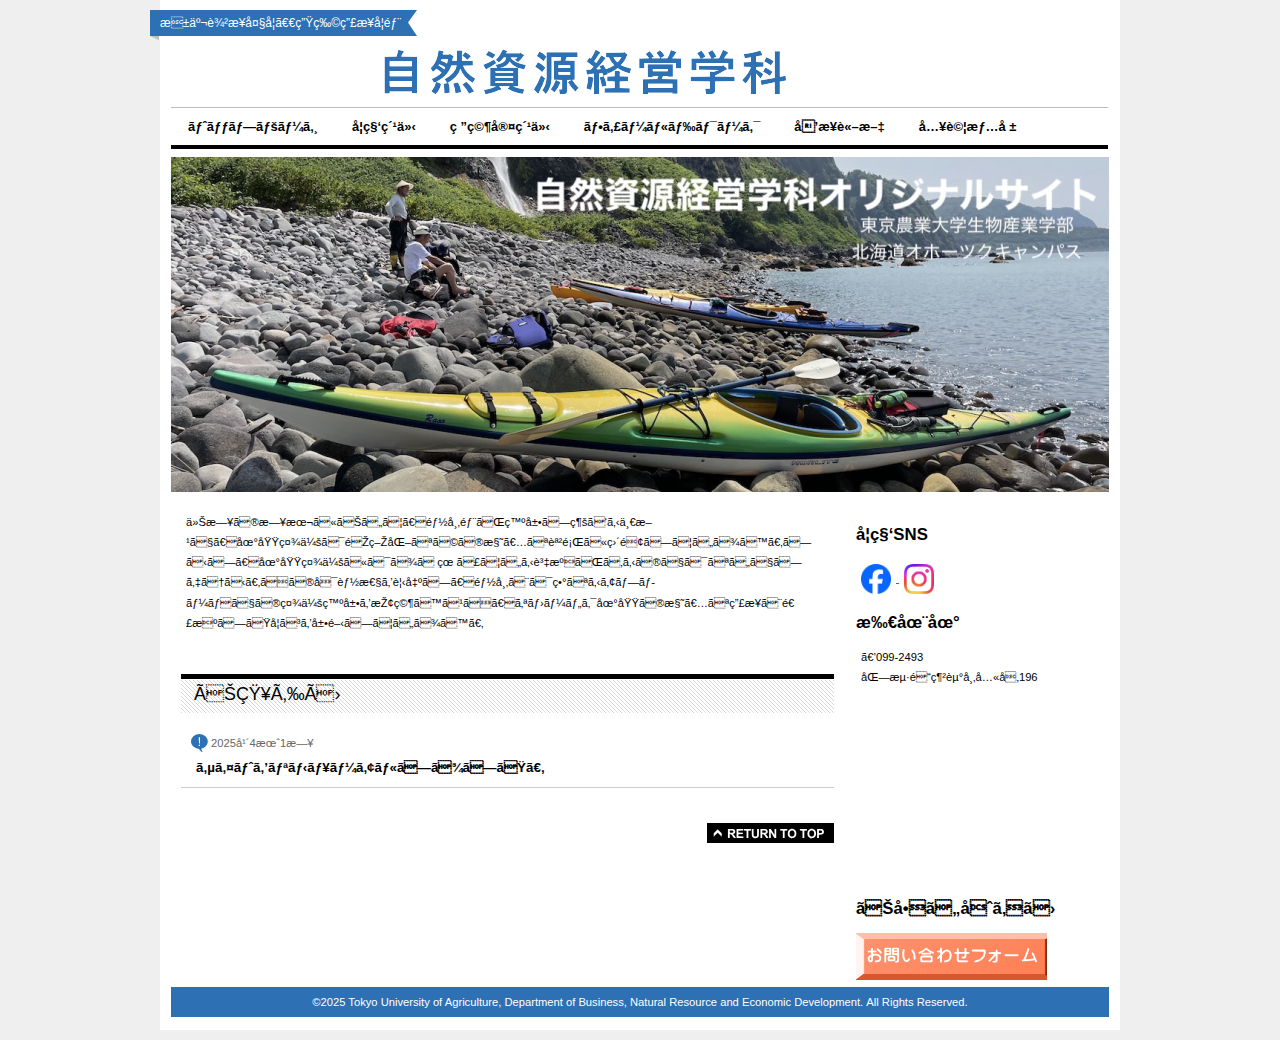
==== commit 8efba02e: "お知らせ日付欄記入。公開用完成。" ====
--- a/index.html
+++ b/index.html
@@ -119,7 +119,7 @@
             <div id="toppage-news">
               <h3><span class="ja">新着情報</span><span class="en">お知らせ</span></h3>
               <dl>
-                <dt>2025年*月*日 </dt>
+                <dt>2025年4月1日 </dt>
                 <dd>サイトをリニューアルしました。 </dd>
               </dl>
             </div>
--- a/main_9J_2c.css
+++ b/main_9J_2c.css
@@ -857,4 +857,4 @@
 		margin-bottom: 5px;
 	}
 
-}+}
--- a/user.css
+++ b/user.css
@@ -83,12 +83,14 @@
     width: 191px;
     height: 47px;
     background-image: url("button111.gif");
-    background-size: cover;
+    background-size: contain;
     background-repeat: no-repeat;
-    border: 0;
-    text-indent: -9999px; /* ボタン内テキストがあれば消す */
+    background-position: center center;
+    border: none;
+    text-decoration: none;
+    text-indent: -9999px; /* テキスト非表示 */
+    line-height: 47px; /* 高さを明示 */
 }
-
 .rol-button:hover {
     background-image: url("button1111.gif");
 }
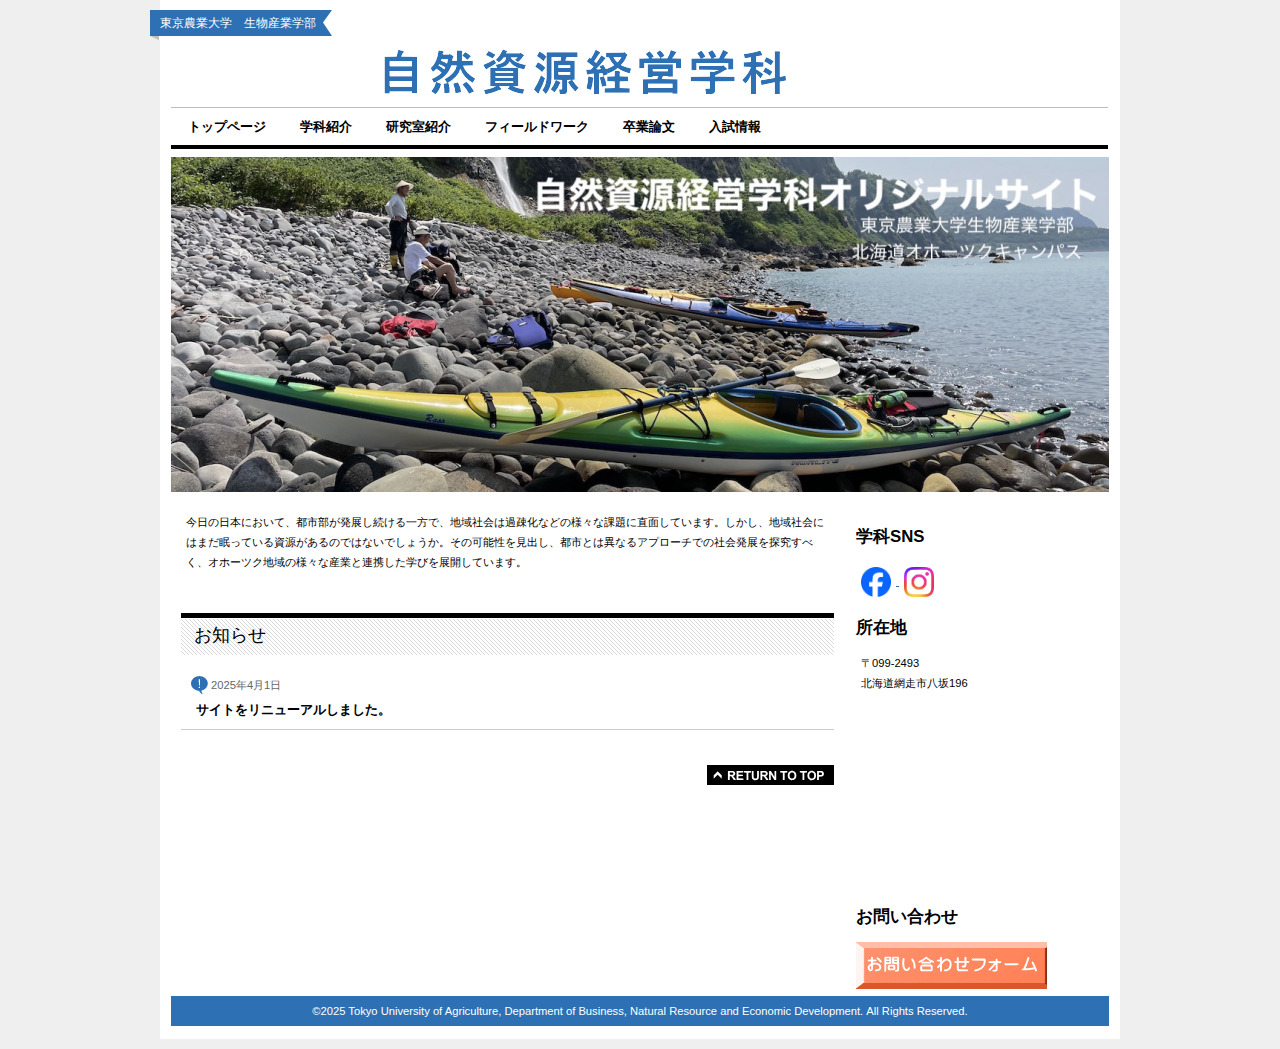
==== commit 82d5e8fe: "ファビコン追加。" ====
--- a/index.html
+++ b/index.html
@@ -2,7 +2,7 @@
 <html lang="ja">
 
 <head>
-  <meta charset=UTF-8">
+  <meta charset="UTF-8">
   <meta http-equiv="Content-Style-Type" content="text/css">
   <meta http-equiv="Content-Script-Type" content="text/javascript">
   <meta name="viewport" content="width=device-width, initial-scale=1">
@@ -15,6 +15,7 @@
   <link rel="stylesheet" href="container_9J_2c_top.css" type="text/css" id="hpbcontainer">
   <link rel="stylesheet" href="main_9J_2c.css" type="text/css" id="hpbmain">
   <link rel="stylesheet" href="user.css" type="text/css" id="hpbuser">
+  <link rel="icon" href="favicon.ico" type="image/x-icon">
   <script type="text/javascript" src="jquery.min.js"><!-- hpbiptitle jQuery library --></script>
   <script type="text/javascript" src="move-mainnav.js">hpb - move - mainnav - js</script>
   <script type="text/javascript">
